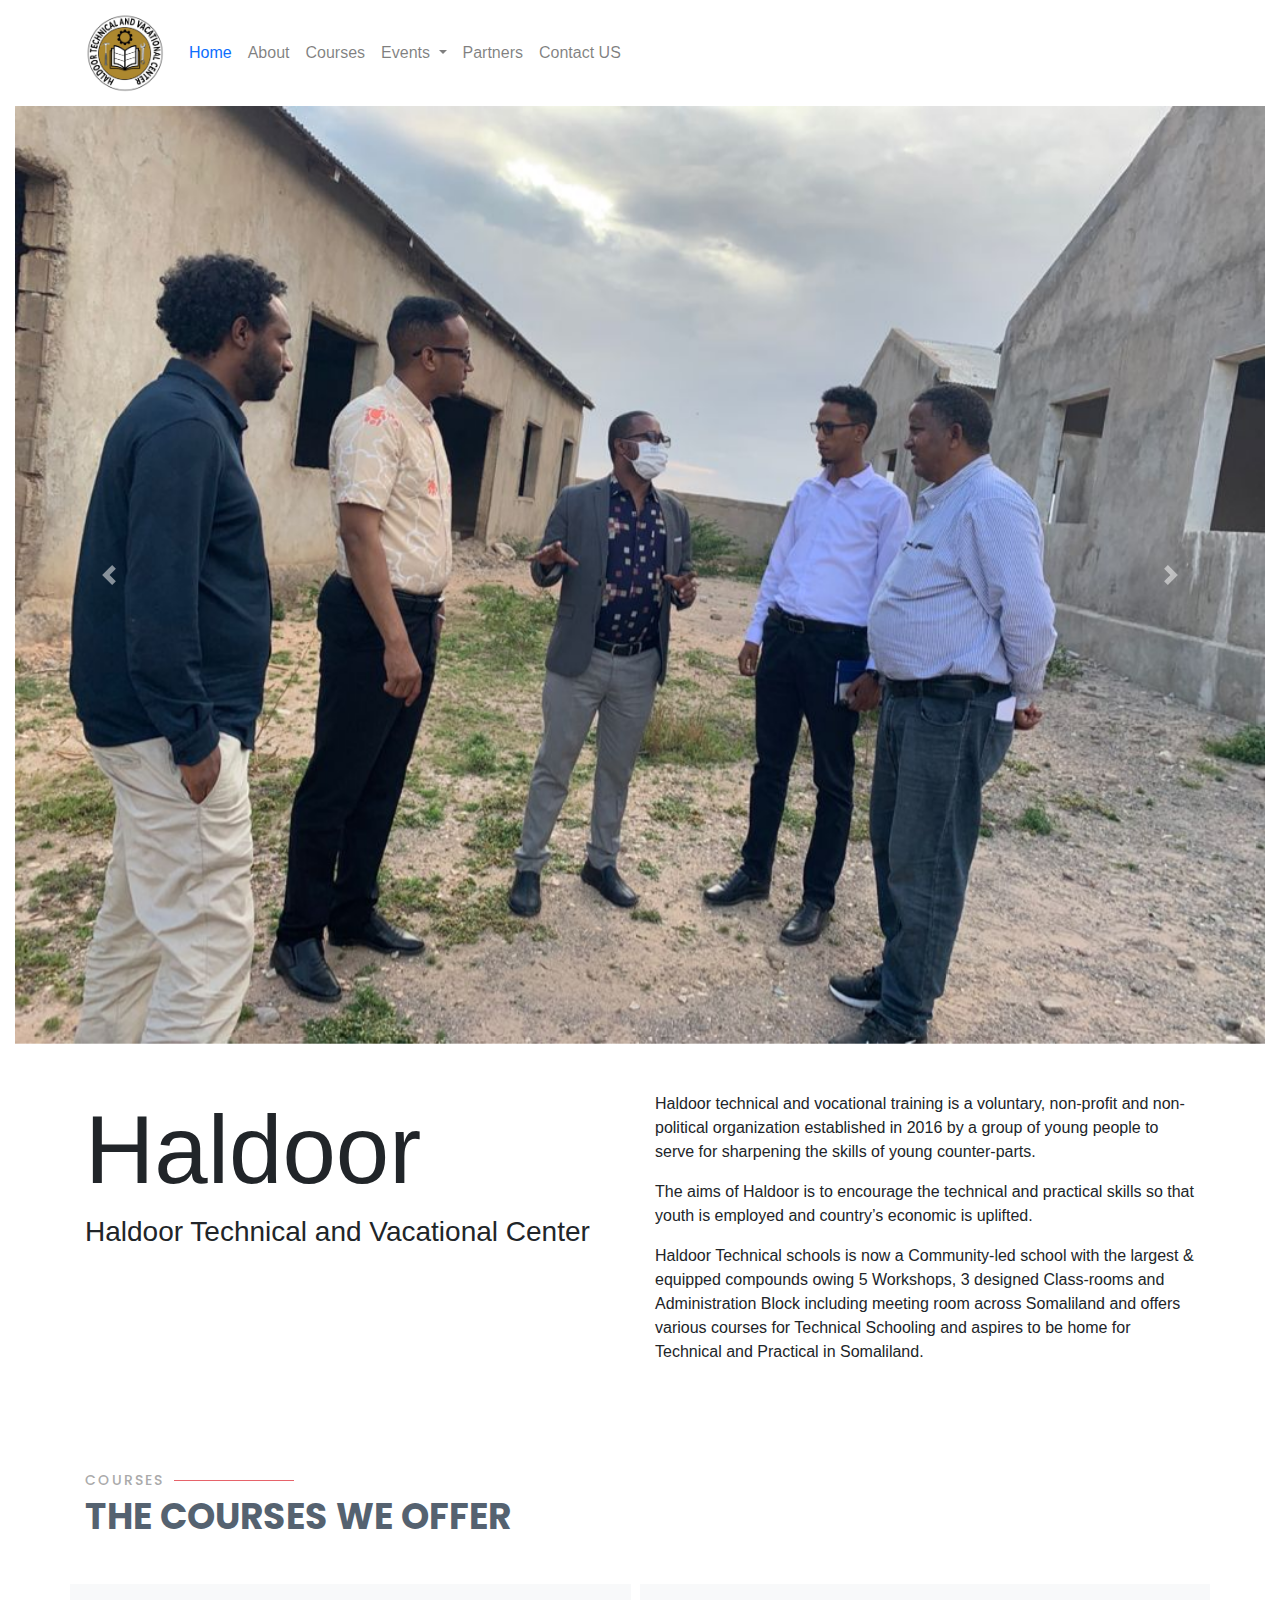
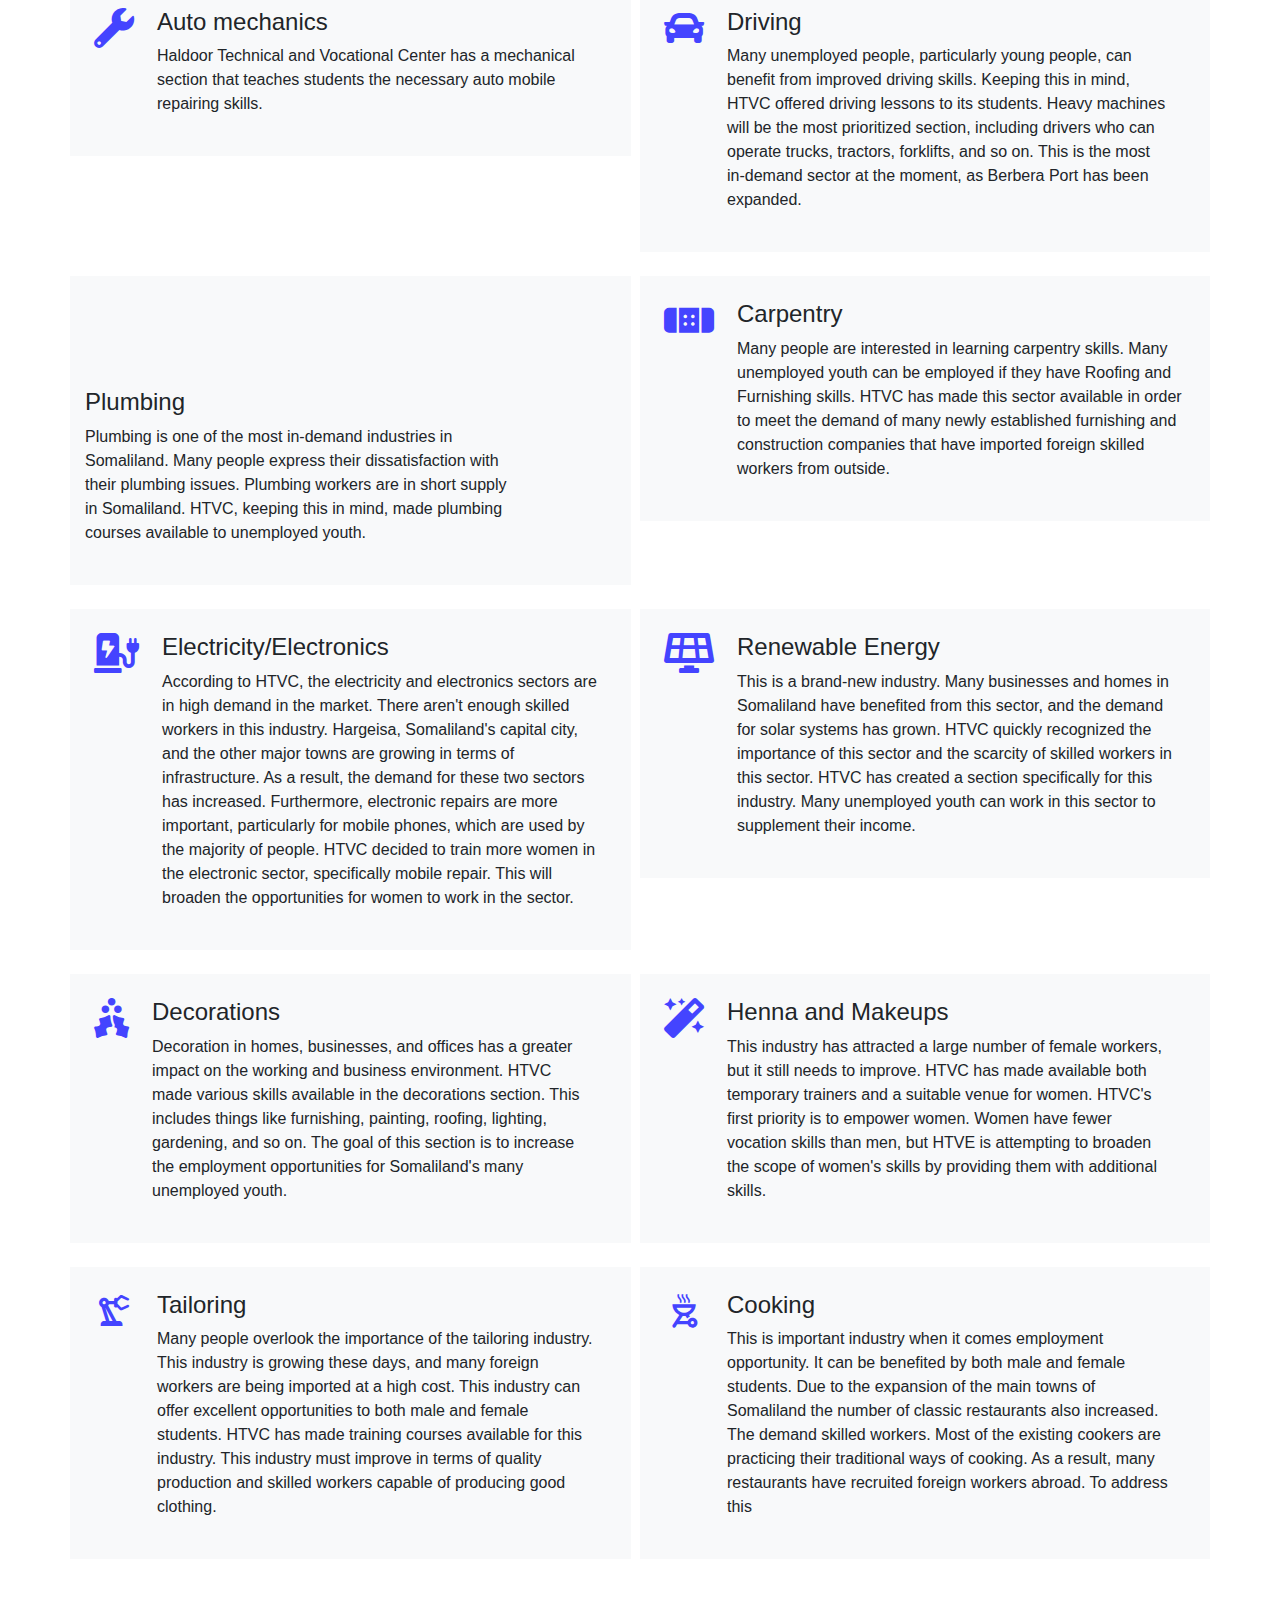
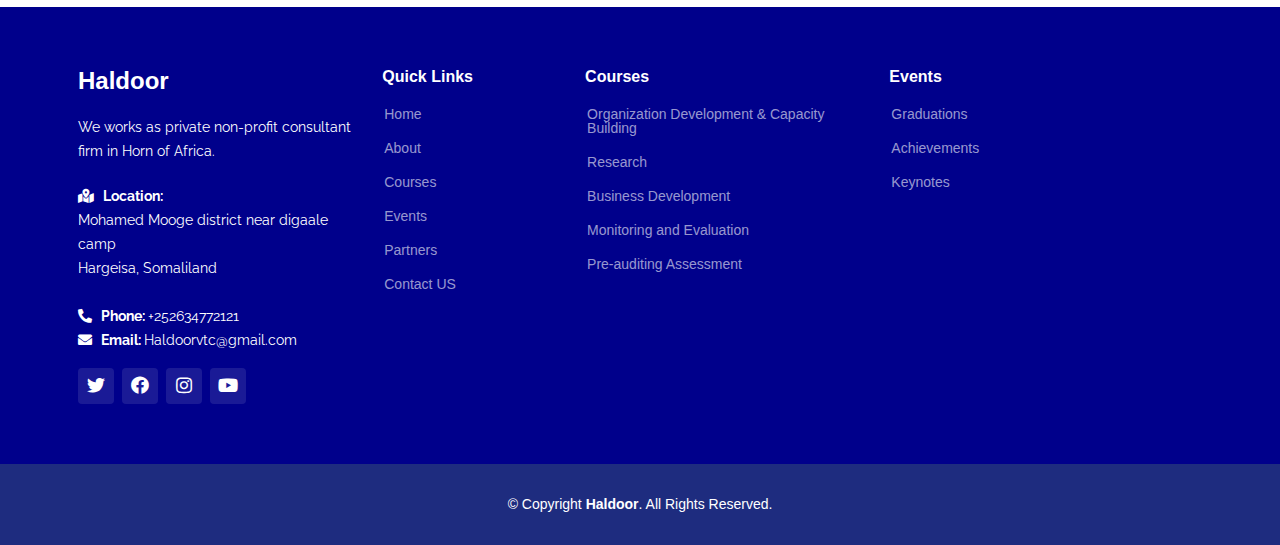
==== index.html @ 2fae1568 "Inital Comment" ====
<!doctype html>
<html lang="en">

<meta http-equiv="content-type" content="text/html;charset=UTF-8" />

<head>
    <meta charset="utf-8">
    <meta name="viewport" content="width=device-width, initial-scale=1">

    <title>Haldoor Technical and Vacational Center</title>
    <meta content="" name="Haldoor technical and vocational training is a voluntary, non-profit and non-political organization established in 2016 by a group of young people to serve for sharpening the skills of young counter-parts. ">
    <meta content="" name="Haldoor Technical and Vacational Center">

    <!-- Favicons -->
    <link href="img/logo.png" rel="icon">
    <link href="img/logo.png" rel="apple-touch-icon">

    <!-- Google Fonts -->
    <link href="https://fonts.googleapis.com/css?family=Open+Sans:300,300i,400,400i,600,600i,700,700i|Raleway:300,300i,400,400i,500,500i,600,600i,700,700i|Poppins:300,300i,400,400i,500,500i,600,600i,700,700i" rel="stylesheet">

    <!-- Styles -->
    <link href="bootstrap-4.5.3-dist/css/bootstrap.min.css" rel="stylesheet">
    <link href="css/custom.css" rel="stylesheet" >

    <!-- Icons -->
    <link href="https://fonts.googleapis.com/css?family=Material+Icons|Material+Icons+Outlined|Material+Icons+Two+Tone|Material+Icons+Round|Material+Icons+Sharp" rel="stylesheet">
    <link href="https://cdnjs.cloudflare.com/ajax/libs/font-awesome/5.13.0/css/all.min.css" rel="stylesheet">

</head>

<body>

    <div id="app">

        <!-- Header -->
        <header>
            <nav class="navbar navbar-expand-md navbar-light bg-white">
                <div class="container d-flex align-items-center">

                    <!-- Logo -->
                    <a href="index.html" class="navbar-brand">
                        <img style="width: 150px; height: 10%;" src="img/logo.png" alt="" class="img-fluid logo-image">
                    </a>

                    <!-- Mobile Menu -->
                    <button class="navbar-toggler" type="button" data-toggle="collapse" data-target="#navbarNavDropdown"
                        aria-controls="navbarNavDropdown" aria-expanded="false" aria-label="Toggle navigation">
                        <span class="navbar-toggler-icon"></span>
                    </button>

                    <!-- Menu -->
                    <div class="collapse navbar-collapse" id="navbarNavDropdown">
                        <ul class="navbar-nav mr-auto">

                            <!-- Home -->
                            <li class="nav-item active">
                                <a class="nav-link text-bold "
                                    href="index.html">Home</a>
                            </li>

                            <!-- About -->
                            <li class="nav-item ">
                                <a class="nav-link text-bold " href="about.html">About</a>
                            </li>

                            <!-- Courses -->
                            <li class="nav-item ">
                                <a class="nav-link text-bold "
                                    href="courses.html">Courses</a>
                            </li>

                            <!-- Events -->
                            <li
                                class="nav-item dropdown ">
                                <a class="nav-link dropdown-toggle "
                                    href="#" id="eventss" role="button" data-toggle="dropdown" aria-haspopup="true"
                                    aria-expanded="false">
                                    Events
                                </a>
                                <div class="dropdown-menu" aria-labelledby="eventss">

                                    <a class="dropdown-item bg-white "
                                        href="graduations.html">Graduations</a>

                                    <a class="dropdown-item bg-white "
                                        href="achievements.html">Achievements</a>

                                    <a class="dropdown-item bg-white "
                                        href="keynotes.html">Keynotes</a>


                                </div>
                            </li>

                            <!-- Partners -->
                            <li class="nav-item ">
                                <a class="nav-link text-bold "
                                    href="partners.html">Partners</a>
                            </li>

                            <!-- Contact Us -->
                            <li class="nav-item ">
                                <a class="nav-link text-bold "
                                    href="contact-us.html">Contact US</a>
                            </li>
                        </ul>
                    </div>

                </div>
            </nav>
        </header>
        
        <!-- Content -->
        <main id="main">

            <!-- Home Images -->
            <div class="container-fluid">
                <div id="myCarousel" class="carousel slide carousel-fade" data-ride="carousel">

                    <div class="carousel-inner">


                        <div class="carousel-item active">
                            <img class="img-fluid w-100" src="img/home/h1.jpeg" style="width: 100%;">

                        </div>


                        <div class="carousel-item">
                            <img src="img/home/h2.jpeg" style="width: 100%; height: 100%;">
                        </div>


                        <div class="carousel-item">
                            <img src="img/home/h3.jpeg" style="width: 100%; height: 100%;">
                        </div>

                        <div class="carousel-item">
                            <img src="img/home/h4.jpeg" style="width: 100%;">
                        </div>

                        

                        <div class="carousel-item">
                            <img src="img/home/h5.jpeg" style="width: 100%;">
                        </div>

                    </div>

                    <a class="carousel-control-prev" href="#myCarousel" role="button" data-slide="prev">
                        <span class="carousel-control-prev-icon icofont-simple-left" aria-hidden="true"></span>
                        <span class="sr-only">Previous</span>
                    </a>

                    <a class="carousel-control-next" href="#myCarousel" role="button" data-slide="next">
                        <span class="carousel-control-next-icon icofont-simple-right" aria-hidden="true"></span>
                        <span class="sr-only">Next</span>
                    </a>

                </div>
            </div>

            <!-- Intro -->
            <div class="py-5">
                <div class="container">

                    <div class="row content">
                        <div class="col-lg-6">
                            <h2 class="display-1">Haldoor</h2>
                            <h3>Haldoor Technical and Vacational Center</h3>
                        </div>
                        <div class="col-lg-6 pt-4 pt-lg-0">
                            <p>
                                Haldoor technical and vocational training is a voluntary, 
                                non-profit and non-political organization established in 2016 
                                by a group of young people to serve for sharpening the skills of young counter-parts. 
                            </p>

                            <p>
                                The aims of Haldoor is to encourage the technical and practical skills so that youth 
                                is employed and country’s economic is uplifted.
                            </p>
                            <p>
                                Haldoor Technical schools is now a Community-led school with the 
                                largest & equipped compounds owing 5 Workshops, 3 designed Class-rooms and 
                                Administration Block including meeting room across Somaliland and offers various 
                                courses for Technical Schooling and aspires to be home for 
                                Technical and Practical in Somaliland.
                            </p>
                        </div>
                    </div>

                </div>
            </div>

            <!-- Courses -->
            <div class="py-5">
                <div class="container">

                    <div class="section-title">
                        <h2>Courses</h2>
                        <p>The Courses We Offer</p>
                    </div>

                    <div class="row">

                        <!-- Auto mechanics -->
                        <div class="col-md-6 pr-4">
                            <div class="row bg-light">

                                <div class="col-md-0 mr-2 ml-4 mt-4 mb-4">
                                    <i class="fas fa-wrench courses-icon"></i>
                                </div>
                                <div class="col-md-10 mt-4 mb-4">
                                    <h4>Auto mechanics</h4>
                                    <p>
                                        Haldoor Technical and Vocational Center has a mechanical section that teaches students 
                                        the necessary auto mobile repairing skills.
                                    </p>
                                </div>

                            </div>
                        </div>

                        <!-- Driving -->
                        <div class="col-md-6 mt-4 mt-md-0">
                            <div class="row bg-light">
                                <div class="col-md-0 mr-2 ml-4 mt-4 mb-4">
                                    <i class="fas fa-car courses-icon"></i>
                                </div>
                                <div class="col-md-10 mt-4 mb-4">
                                    <h4>Driving</h4>
                                    <p>
                                        Many unemployed people, particularly young people, can benefit from improved driving skills. 
                                        Keeping this in mind, HTVC offered driving lessons to its students. Heavy machines will be the most prioritized section, 
                                        including drivers who can operate trucks, tractors, forklifts, and so on. 
                                        This is the most in-demand sector at the moment, as Berbera Port has been expanded.
                                    </p>
                                </div>
                            </div>

                        </div>
                    
                        <!-- Plumbing -->
                        <div class="col-md-6 pt-4 pr-4 mt-4 mt-md-0">
                            <div class="row bg-light">
                                <div class="col-md-0 mr-2 ml-4 mt-4 mb-4">
                                    <span class="material-icons courses-icon">plumbing</span>
                                </div>
                                <div class="col-md-10 mt-4 mb-4">
                                    <h4>Plumbing</h4>
                                    <p>
                                        Plumbing is one of the most in-demand industries in Somaliland. 
                                        Many people express their dissatisfaction with their plumbing issues. 
                                        Plumbing workers are in short supply in Somaliland. HTVC, 
                                        keeping this in mind, made plumbing courses available to unemployed youth.
                                    </p>
                                </div>


                            </div>
                        </div>

                        <!-- Carpentry -->
                        <div class="col-md-6 pt-4 mt-4 mt-md-0">
                            <div class="row bg-light">
                                <div class="col-md-0 mr-2 ml-4 mt-4 mb-4">
                                    <i class="fas fa-band-aid courses-icon"></i>
                                </div>
                                <div class="col-md-10 mt-4 mb-4">
                                    <h4>Carpentry</h4>
                                    <p>
                                        Many people are interested in learning carpentry skills. Many unemployed youth can be employed 
                                        if they have Roofing and Furnishing skills. HTVC has made this sector available in order to meet 
                                        the demand of many newly established furnishing and 
                                        construction companies that have imported foreign skilled workers from outside.
                                    </p>
                                </div>


                            </div>
                        </div>
                        
                        <!-- Electricity/Electronics  -->
                        <div class="col-md-6 pr-4 pt-4 mt-4 mt-md-0">
                            <div class="row bg-light">
                                <div class="col-md-0 mr-2 ml-4 mt-4 mb-4">
                                    <i class="fas fa-charging-station courses-icon"></i>
                                </div>
                                <div class="col-md-10 mt-4 mb-4">
                                    <h4>Electricity/Electronics </h4>
                                    <p>
                                        According to HTVC, the electricity and electronics sectors are in high demand 
                                        in the market. There aren't enough skilled workers in this industry. 
                                        Hargeisa, Somaliland's capital city, and the other major towns are growing 
                                        in terms of infrastructure. As a result, the demand for these two sectors has increased. 
                                        Furthermore, electronic repairs are more important, particularly for mobile phones, 
                                        which are used by the majority of people. HTVC decided to train more women in the 
                                        electronic sector, specifically mobile repair. 
                                        This will broaden the opportunities for women to work in the sector. 
                                    </p>
                                </div>


                            </div>
                        </div>

                        <!-- Renewable Energy  -->
                        <div class="col-md-6 pt-4 mt-4 mt-md-0">
                            <div class="row bg-light">
                                <div class="col-md-0 mr-2 ml-4 mt-4 mb-4">
                                    <i class="fas fa-solar-panel courses-icon"></i>
                                </div>
                                <div class="col-md-10 mt-4 mb-4">
                                    <h4>Renewable Energy </h4>
                                    <p>
                                        This is a brand-new industry. Many businesses and homes in Somaliland 
                                        have benefited from this sector, and the demand for solar systems has grown. 
                                        
                                        HTVC quickly recognized the importance of this sector and the scarcity of 
                                        skilled workers in this sector. 
                                        
                                        HTVC has created a section specifically for this industry. 
                                        Many unemployed youth can work in this sector to supplement their income.
                                    </p>
                                </div>
                            </div>

                        </div>
                        
                        <!-- Decorations -->
                        <div class="col-md-6 pt-4 pr-4 mt-4 mt-md-0">
                            <div class="row bg-light">
                                <div class="col-md-0 mr-2 ml-4 mt-4 mb-4">
                                    <i class="fas fa-holly-berry courses-icon"></i>
                                </div>
                                <div class="col-md-10 mt-4 mb-4">
                                    <h4>Decorations</h4>
                                    <p>
                                        Decoration in homes, businesses, and offices has a greater impact on the working and 
                                        business environment. HTVC made various skills available in the decorations section. 
                                        This includes things like furnishing, painting, roofing, lighting, gardening, and so on. 
                                        
                                        The goal of this section is to increase the employment opportunities 
                                        for Somaliland's many unemployed youth.
                                    </p>
                                </div>
                            </div>

                        </div>
                        
                        <!-- Henna and Makeups -->
                        <div class="col-md-6 pt-4 mt-4 mt-md-0">
                            <div class="row bg-light">
                                <div class="col-md-0 mr-2 ml-4 mt-4 mb-4">
                                    <i class="fas fa-magic courses-icon"></i>
                                </div>
                                <div class="col-md-10 mt-4 mb-4">
                                    <h4>Henna and Makeups</h4>
                                    <p>
                                        This industry has attracted a large number of female workers, 
                                        but it still needs to improve. HTVC has made available both temporary trainers and a 
                                        suitable venue for women. HTVC's first priority is to empower women. 
                                        Women have fewer vocation skills than men, but HTVE is attempting to 
                                        broaden the scope of women's skills by providing them with additional skills.
                                    </p>
                                </div>
                            </div>

                        </div>

                        <!-- Tailoring -->
                        <div class="col-md-6 pt-4 pr-4 mt-4 mt-md-0">
                            <div class="row bg-light">
                                <div class="col-md-0 mr-2 ml-4 mt-4 mb-4">
                                    <i class="material-icons-outlined courses-icon">precision_manufacturing</i>
                                </div>
                                <div class="col-md-10 mt-4 mb-4">
                                    <h4>Tailoring</h4>
                                    <p>
                                        Many people overlook the importance of the tailoring industry. 
                                        This industry is growing these days, and many foreign workers are being imported at a high cost. 
                                        This industry can offer excellent opportunities to both male and female students. 
                                        HTVC has made training courses available for this industry. This industry must improve in terms of quality 
                                        production and skilled workers capable of producing good clothing.
                                    </p>
                                </div>
                            </div>

                        </div>

                        <!-- Cooking -->
                        <div class="col-md-6 pt-4 mt-4 mt-md-0">
                            <div class="row bg-light">
                                <div class="col-md-0 mr-2 ml-4 mt-4 mb-4">
                                    <i class="material-icons-outlined courses-icon">outdoor_grill</i>
                                </div>
                                <div class="col-md-10 mt-4 mb-4">
                                    <h4>Cooking</h4>
                                    <p>
                                        This is important industry when it comes employment opportunity. 
                                        It can be benefited by both male and female students. Due to the expansion of the main towns of Somaliland 
                                        the number of classic restaurants also increased. The demand skilled workers. 
                                        Most of the existing cookers are practicing their traditional ways of cooking. 
                                        As a result, many restaurants have recruited foreign workers abroad. To address this   
                                    </p>
                                </div>
                            </div>

                        </div>                        

                    </div>

                </div>
            </div>

        </main>

        <!-- Footer -->
        <footer class="" id="footer">
            <div class="footer-top">
                <div class="container-fluid">
                    <div class="row ml-xl-5 ml-md-5">

                        <div class="col-lg-3 col-md-5">
                            <div class="footer-info">
                                <h3>Haldoor</h3>
                                <p>
                                    We works as private non-profit consultant firm in Horn of Africa.
                                </p><br>
                                <p>

                                    <!-- Location -->
                                    <strong>
                                        <i class="fas fa-map-marked-alt"></i> &nbsp;
                                        Location:
                                    </strong> <br>
                                    Mohamed Mooge district near digaale camp <br>
                                    Hargeisa, Somaliland<br><br>

                                    <!-- Phone -->
                                    <strong>
                                        <i class="fas fa-phone-alt"></i>  &nbsp;
                                        Phone:
                                    </strong> +252634772121<br>

                                    <strong>
                                        <i class="fas fa-envelope"></i> &nbsp;
                                        Email:
                                    </strong> Haldoorvtc@gmail.com<br>
                                </p>
                                <div class="social-links mt-3">
                                    <a href="https://twitter.com/OrgSoca" target="_blank">
                                        <i class="fab fa-twitter"></i>
                                    </a>

                                    <a href="#" class="facebook" target="_blank">
                                        <i class="fab fa-facebook"></i>
                                    </a>

                                    <a href="https://www.instagram.com/soca.org1/" target="_blank">
                                        <i class="fab fa-instagram"></i>
                                    </a>

                                    <a href="https://www.youtube.com/channel/UC7FPX3nZiGXKdAOe-K-t9QQ" target="_blank">
                                        <i class="fab fa-youtube"></i>
                                    </a>


                                </div>
                            </div>
                        </div>

                        <div class="col-lg-2 col-md-3 footer-links">
                            <h4>Quick Links</h4>
                            <ul>
                                <li><i class="bx bx-chevron-right"></i> <a href="index.html">Home</a></li>
                                <li><i class="bx bx-chevron-right"></i> <a href="about.html">About</a></li>
                                <li><i class="bx bx-chevron-right"></i> <a href="courses.html">Courses</a></li>
                                <li><i class="bx bx-chevron-right"></i> <a href="events.html">Events</a></li>
                                <li><i class="bx bx-chevron-right"></i> <a href="partners.html">Partners</a></li>
                                <li><i class="bx bx-chevron-right"></i> <a href="contactus.html">Contact US</a></li>
                            </ul>
                        </div>

                        <div class="col-lg-3 col-md-4 footer-links">
                            <h4>Courses</h4>
                            <ul>
                                <li><i class="bx bx-chevron-right"></i> <a href="courses.html">Organization Development & Capacity
                                        Building</a></li>
                                <li><i class="bx bx-chevron-right"></i> <a href="courses.html">Research</a></li>
                                <li><i class="bx bx-chevron-right"></i> <a href="courses.html">Business Development</a></li>
                                <li><i class="bx bx-chevron-right"></i> <a href="courses.html">Monitoring and Evaluation</a></li>
                                <li><i class="bx bx-chevron-right"></i> <a href="courses.html">Pre-auditing Assessment</a></li>
                            </ul>
                        </div>

                        <div class="col-lg-2 col-md-4 footer-links">
                            <h4>Events</h4>
                            <ul>
                                
                                <li><i class="bx bx-chevron-right"></i> <a href="graduations.html">Graduations</a></li>
                                <li><i class="bx bx-chevron-right"></i> <a href="achievements.html">Achievements</a></li>
                                <li><i class="bx bx-chevron-right"></i> <a href="keynotes.html">Keynotes</a></li>
                            </ul>
                        </div>


                    </div>
                </div>
            </div>

            <div class="container">
                <div class="copyright">
                    &copy; Copyright <strong><span>Haldoor</span></strong>. All Rights Reserved.
                </div>

            </div>
        </footer>   

    </div>

    <!-- Scripts -->
    <script src="vendor/jquery/jquery.min.js" defer></script>
    <script src="bootstrap-4.5.3-dist/js/bootstrap.min.js" defer></script>

</body>

</html>
---- css/custom.css ----
.bd-placeholder-img {
    font-size: 1.125rem;
    text-anchor: middle;
    -webkit-user-select: none;
    -moz-user-select: none;
    -ms-user-select: none;
    user-select: none;
}

@media (min-width: 768px) {
    .bd-placeholder-img-lg {
        font-size: 3.5rem;
    }
}

.section-title {
    padding-bottom: 40px;
}

.section-title h2 {
    font-size: 14px;
    font-weight: 500;
    padding: 0;
    line-height: 1px;
    margin: 0 0 5px 0;
    letter-spacing: 2px;
    text-transform: uppercase;
    color: #aaaaaa;
    font-family: "Poppins", sans-serif;
}

.section-title h2::after {
    content: "";
    width: 120px;
    height: 1px;
    display: inline-block;
    background: #e6636a;
    margin: 4px 10px;
}

.section-title p {
    margin: 0;
    margin: 0;
    font-size: 36px;
    font-weight: 700;
    text-transform: uppercase;
    font-family: "Poppins", sans-serif;
    color: #556270;
}

.courses-icon {
    float: left;
    color: #4444FF;
    font-size: 40px !important;
}

.courses-detail i {
    font-size: 20px; 
    float: left; 
    color: #4444FF;
    line-height: 0 !important; 
    padding: 13px 0 0 0; 
    margin: 0;
}

.courses-detail h4 {
    font-size: 16px; 
    line-height: 26px; 
    font-weight: 500; 
    margin: 0 0 10px 28px; 
    font-family: 'Poppins', sans-serif;
}

.courses-detail p {
    font-size: 15px;
}

.active > .nav-link , .dropdown-item.active {
    color: #0d6efd !important;
}

.partner-image {
    width: 160px; 
    height: 160px; 
    max-width: unset !important;
}

.keynote .member .pic {
    overflow: hidden;
    width: 140px;
    border-radius: 4px;
}

.keynote .member:hover img {
    transform: scale(1.1);
}

.keynote .member {
    position: relative;
    box-shadow: 0px 2px 15px rgba(85, 98, 112, 0.08);
    padding: 30px;
    border-radius: 4px;
    background: white;
}

.keynote .member .member-info {
    padding-left: 30px;
}

.blog {
    padding: 40px 0 40px 0;
}

.blog .entry-single {
    margin-bottom: 30px;
}

.blog .entry {
    padding: 20px;
    margin-bottom: 60px;
    overflow: hidden;
    box-shadow: 0 4px 16px rgba(0, 0, 0, 0.1);
}

.blog .entry .entry-img {
    max-height: 400px;
    margin: -20px -20px 20px -20px;
    overflow: hidden;
}

.blog .entry-single .entry-title {
    font-size: 32px;
    line-height: 38px;
}

.blog .entry .entry-title {
    font-size: 20px;
    line-height: 26px;
    font-weight: bold;
    padding: 0;
    margin: 0 0 20px 0;
}

.blog .entry .entry-meta {
    margin-bottom: 15px;
    color: #c1c8d0;
}

.blog .entry .entry-meta ul {
    display: flex;
    flex-wrap: wrap;
    list-style: none;
    padding: 0;
    margin: 0;
}

.blog .entry .entry-meta ul li + li {
    padding-left: 20px;
}

.blog .entry .entry-footer {
    padding-top: 10px;
    border-top: 1px solid #e6e6e6;
}

.blog .entry .entry-footer .cats {
    list-style: none;
    display: inline;
    padding: 0 20px 0 0;
    font-size: 14px;
}

.blog .entry .entry-footer .cats li {
    display: inline-block;
}

.blog .entry .entry-footer i {
    color: #a49087;
    display: inline;
}

.blog .entry .entry-footer a {
    color: #a4afba;
    transition: 0.3s;
}

.blog .entry .entry-meta i {
    font-size: 14px;
    padding-right: 4px;
}

.blog .entry .entry-footer .share {
    font-size: 16px;
}

.blog .entry .entry-footer a {
    color: #a4afba;
    transition: 0.3s;
}

.blog .entry .entry-footer .share i {
    padding-left: 5px;
}

/* --- Logo --- */

.logo-image {
    width: 80px !important;
}

/* ---- Footer ---- */
#footer {
    background: #1E2C7F;
    padding: 0 0 30px 0;
    color: #fff;
    font-size: 14px;
}

#footer .footer-top {
    background: #00008B;
    padding: 60px 0 30px 0;
}

#footer .footer-top .footer-info {
    margin-bottom: 30px;
}

#footer .footer-top .footer-info h3 {
    font-size: 24px;
    margin: 0 0 20px 0;
    padding: 2px 0 2px 0;
    line-height: 1;
    font-weight: 700;
}

#footer .footer-top .footer-info p {
    font-size: 14px;
    line-height: 24px;
    margin-bottom: 0;
    font-family: "Raleway", sans-serif;
    color: #fff;
}

#footer .footer-top .social-links a {
    font-size: 18px;
    display: inline-block;
    background: rgba(255, 255, 255, 0.1);
    color: #fff;
    line-height: 1;
    padding: 8px 0;
    margin-right: 4px;
    border-radius: 4px;
    text-align: center;
    width: 36px;
    height: 36px;
    transition: 0.3s;
}

#footer .footer-top .social-links a:hover {
    background: #c21c24;
    color: #fff;
    text-decoration: none;
}

#footer .footer-top h4 {
    font-size: 16px;
    font-weight: 600;
    color: #fff;
    position: relative;
    padding-bottom: 12px;
}

#footer .footer-top .footer-links {
    margin-bottom: 30px;
}

#footer .footer-top .footer-links ul {
    list-style: none;
    padding: 0;
    margin: 0;
}

#footer .footer-top .footer-links ul i {
    padding-right: 2px;
    color: rgba(255, 255, 255, 0.6);
    font-size: 18px;
    line-height: 1;
}

#footer .footer-top .footer-links ul li {
    padding: 10px 0;
    display: flex;
    align-items: center;
}

#footer .footer-top .footer-links ul li:first-child {
    padding-top: 0;
}

#footer .footer-top .footer-links ul a {
    color: rgba(255, 255, 255, 0.6);
    transition: 0.3s;
    display: inline-block;
    line-height: 1;
}

#footer .footer-top .footer-links ul a:hover {
    color: white;
}

#footer .footer-top .footer-newsletter form {
    margin-top: 30px;
    background: #fff;
    padding: 6px 10px;
    position: relative;
    border-radius: 4px;
}

#footer .footer-top .footer-newsletter form input[type="email"] {
    border: 0;
    padding: 4px;
    width: calc(100% - 110px);
}

#footer .footer-top .footer-newsletter form input[type="submit"] {
    position: absolute;
    top: 0;
    right: -2px;
    bottom: 0;
    border: 0;
    background: none;
    font-size: 16px;
    padding: 0 20px 2px 20px;
    background: #d9232d;
    color: #fff;
    transition: 0.3s;
    border-radius: 0 4px 4px 0;
}

#footer .footer-top .footer-newsletter form input[type="submit"]:hover {
    background: #df3740;
}

#footer .copyright {
    text-align: center;
    padding-top: 30px;
}

#footer .credits {
    padding-top: 10px;
    text-align: center;
    font-size: 13px;
    color: rgba(255, 255, 255, 0.6);
}

#footer .credits a {
    color: rgba(255, 255, 255, 0.6);
    transition: 0.3s;
    font-weight: 600;
}

#footer .credits a:hover {
    color: white;
}
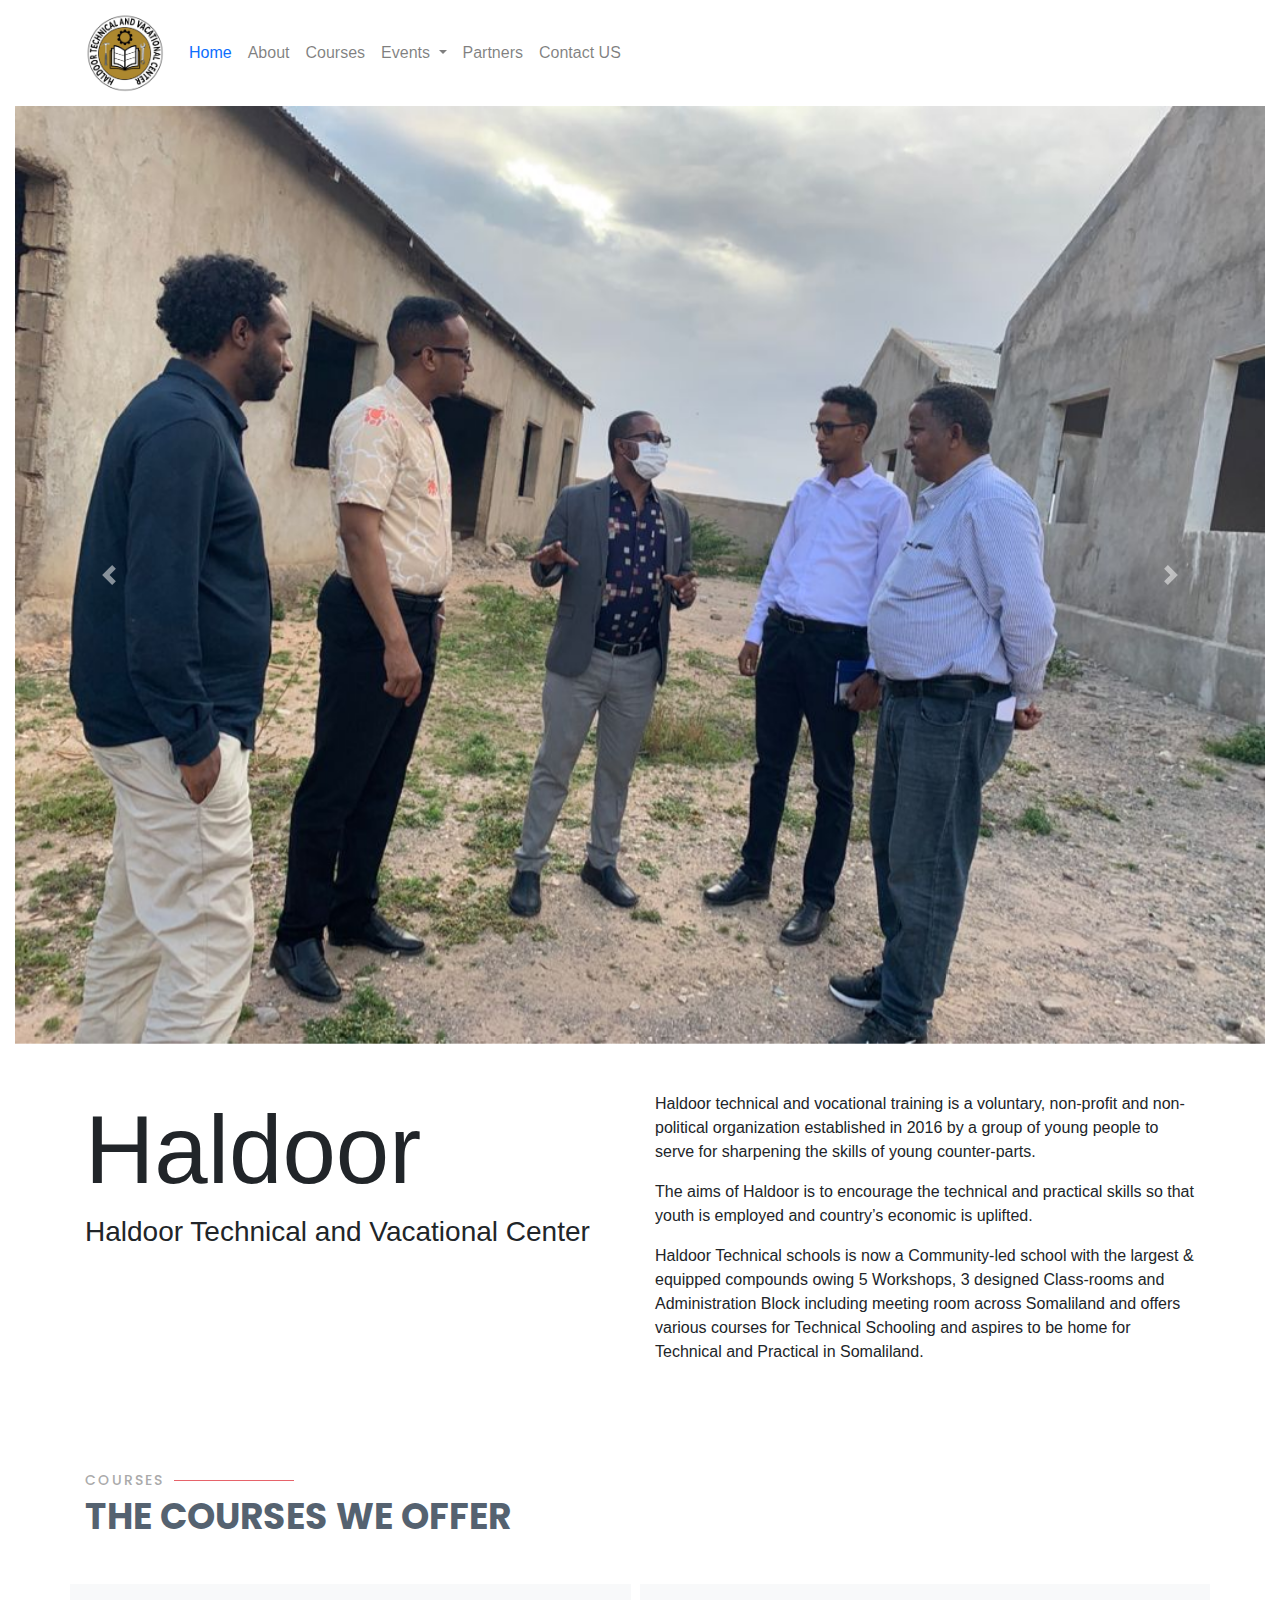
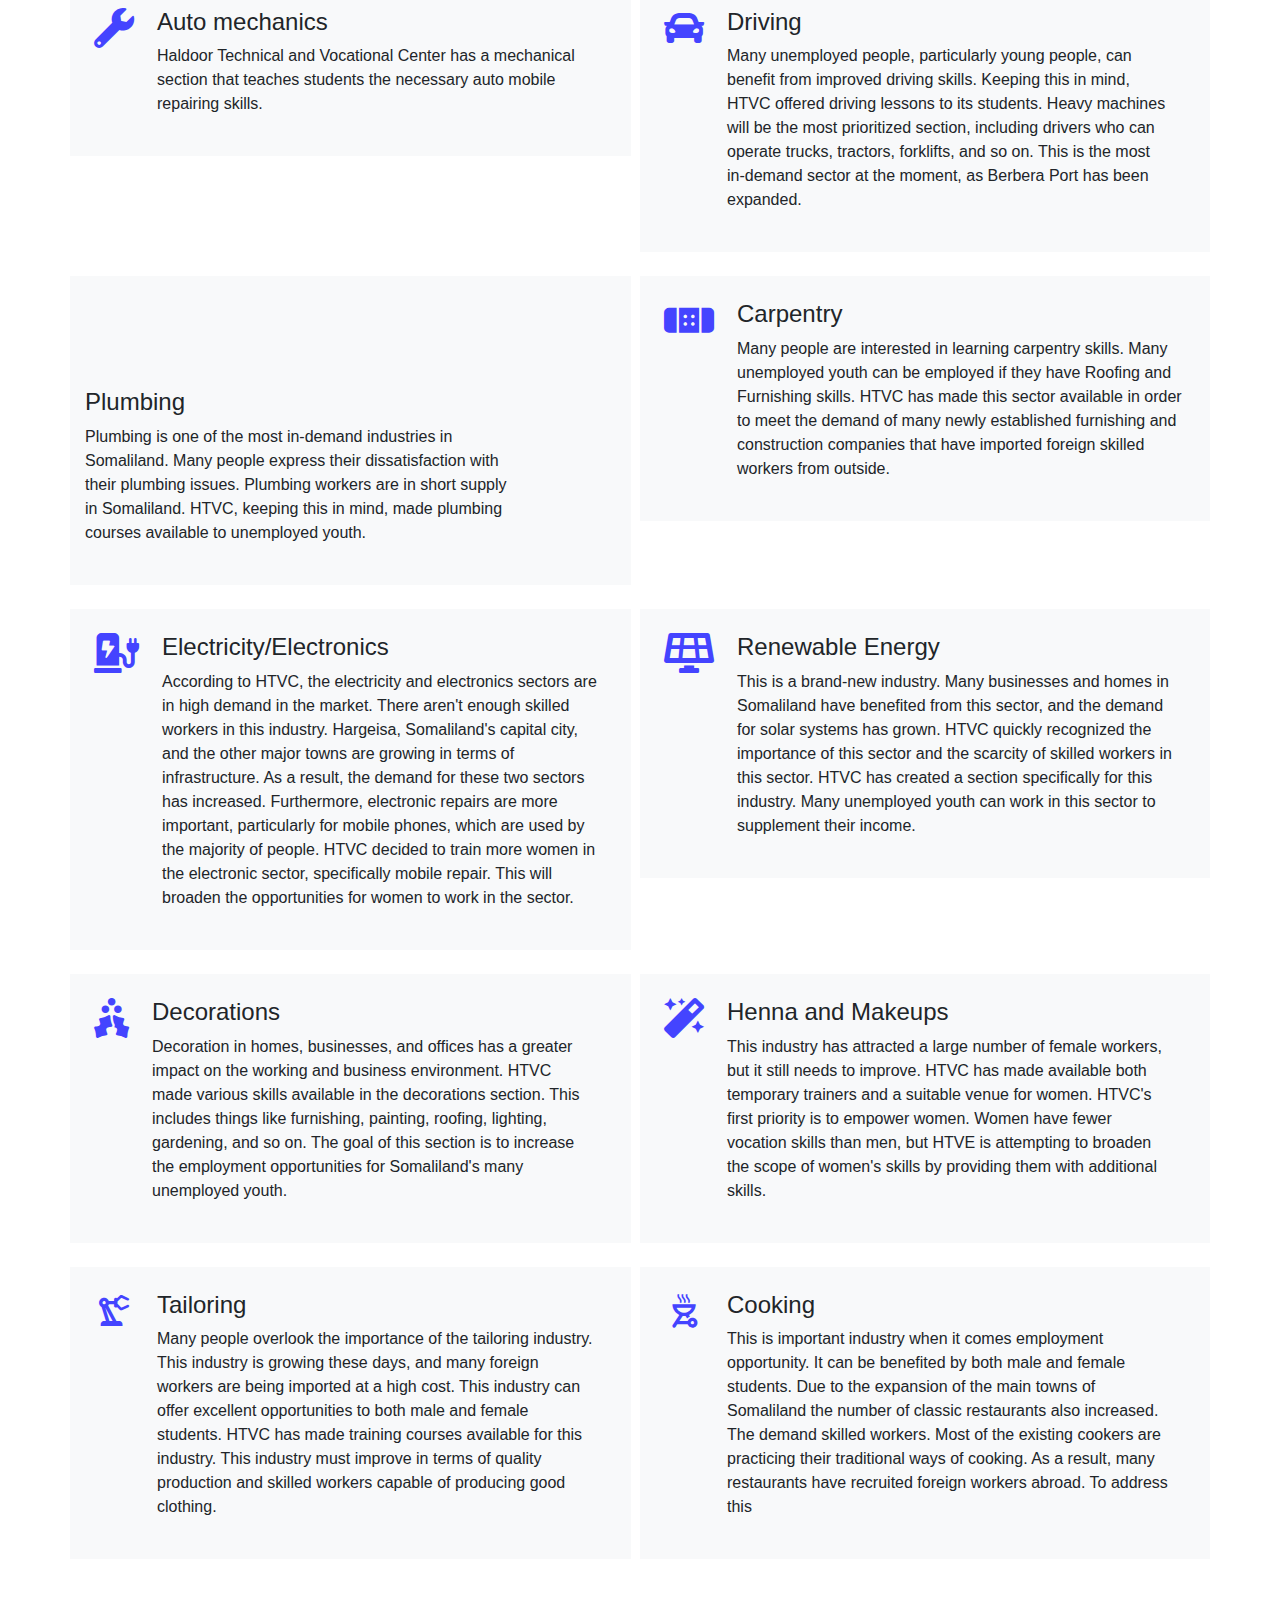
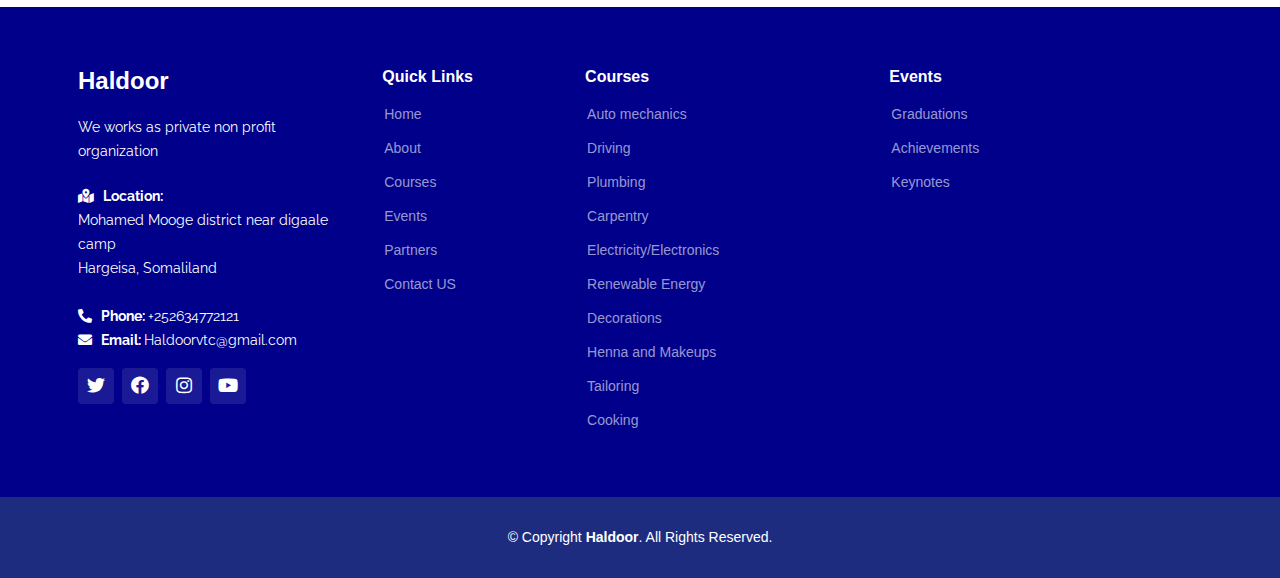
==== commit fc36e8fd: "some improvements" ====
--- a/index.html
+++ b/index.html
@@ -38,7 +38,7 @@
                 <div class="container d-flex align-items-center">
 
                     <!-- Logo -->
-                    <a href="index.html" class="navbar-brand">
+                    <a href="index" class="navbar-brand">
                         <img style="width: 150px; height: 10%;" src="img/logo.png" alt="" class="img-fluid logo-image">
                     </a>
 
@@ -55,18 +55,18 @@
                             <!-- Home -->
                             <li class="nav-item active">
                                 <a class="nav-link text-bold "
-                                    href="index.html">Home</a>
+                                    href="index">Home</a>
                             </li>
 
                             <!-- About -->
                             <li class="nav-item ">
-                                <a class="nav-link text-bold " href="about.html">About</a>
+                                <a class="nav-link text-bold " href="about">About</a>
                             </li>
 
                             <!-- Courses -->
                             <li class="nav-item ">
                                 <a class="nav-link text-bold "
-                                    href="courses.html">Courses</a>
+                                    href="courses">Courses</a>
                             </li>
 
                             <!-- Events -->
@@ -80,13 +80,13 @@
                                 <div class="dropdown-menu" aria-labelledby="eventss">
 
                                     <a class="dropdown-item bg-white "
-                                        href="graduations.html">Graduations</a>
+                                        href="graduations">Graduations</a>
 
                                     <a class="dropdown-item bg-white "
-                                        href="achievements.html">Achievements</a>
+                                        href="achievements">Achievements</a>
 
                                     <a class="dropdown-item bg-white "
-                                        href="keynotes.html">Keynotes</a>
+                                        href="keynotes">Keynotes</a>
 
 
                                 </div>
@@ -95,13 +95,13 @@
                             <!-- Partners -->
                             <li class="nav-item ">
                                 <a class="nav-link text-bold "
-                                    href="partners.html">Partners</a>
+                                    href="partners">Partners</a>
                             </li>
 
                             <!-- Contact Us -->
                             <li class="nav-item ">
                                 <a class="nav-link text-bold "
-                                    href="contact-us.html">Contact US</a>
+                                    href="contact-us">Contact US</a>
                             </li>
                         </ul>
                     </div>
@@ -426,7 +426,7 @@
                             <div class="footer-info">
                                 <h3>Haldoor</h3>
                                 <p>
-                                    We works as private non-profit consultant firm in Horn of Africa.
+                                    We works as private non profit organization
                                 </p><br>
                                 <p>
 
@@ -474,24 +474,30 @@
                         <div class="col-lg-2 col-md-3 footer-links">
                             <h4>Quick Links</h4>
                             <ul>
-                                <li><i class="bx bx-chevron-right"></i> <a href="index.html">Home</a></li>
-                                <li><i class="bx bx-chevron-right"></i> <a href="about.html">About</a></li>
-                                <li><i class="bx bx-chevron-right"></i> <a href="courses.html">Courses</a></li>
-                                <li><i class="bx bx-chevron-right"></i> <a href="events.html">Events</a></li>
-                                <li><i class="bx bx-chevron-right"></i> <a href="partners.html">Partners</a></li>
-                                <li><i class="bx bx-chevron-right"></i> <a href="contactus.html">Contact US</a></li>
+                                <li><i class="bx bx-chevron-right"></i> <a href="index">Home</a></li>
+                                <li><i class="bx bx-chevron-right"></i> <a href="about">About</a></li>
+                                <li><i class="bx bx-chevron-right"></i> <a href="courses">Courses</a></li>
+                                <li><i class="bx bx-chevron-right"></i> <a href="events">Events</a></li>
+                                <li><i class="bx bx-chevron-right"></i> <a href="partners">Partners</a></li>
+                                <li><i class="bx bx-chevron-right"></i> <a href="contactus">Contact US</a></li>
                             </ul>
                         </div>
 
                         <div class="col-lg-3 col-md-4 footer-links">
                             <h4>Courses</h4>
                             <ul>
-                                <li><i class="bx bx-chevron-right"></i> <a href="courses.html">Organization Development & Capacity
-                                        Building</a></li>
-                                <li><i class="bx bx-chevron-right"></i> <a href="courses.html">Research</a></li>
-                                <li><i class="bx bx-chevron-right"></i> <a href="courses.html">Business Development</a></li>
-                                <li><i class="bx bx-chevron-right"></i> <a href="courses.html">Monitoring and Evaluation</a></li>
-                                <li><i class="bx bx-chevron-right"></i> <a href="courses.html">Pre-auditing Assessment</a></li>
+                                <li><i class="bx bx-chevron-right"></i> 
+                                    <a href="courses">Auto mechanics</a></li>
+                                <li><i class="bx bx-chevron-right"></i> <a href="courses">Driving</a></li>
+                                <li><i class="bx bx-chevron-right"></i> <a href="courses">Plumbing</a></li>
+                                <li><i class="bx bx-chevron-right"></i> <a href="courses">Carpentry</a></li>
+                                <li><i class="bx bx-chevron-right"></i> <a href="courses">Electricity/Electronics</a></li>
+                                <li><i class="bx bx-chevron-right"></i> <a href="courses">Renewable Energy</a></li>
+                                <li><i class="bx bx-chevron-right"></i> <a href="courses">Decorations</a></li>
+                                <li><i class="bx bx-chevron-right"></i> <a href="courses">Henna and Makeups</a></li>
+                                <li><i class="bx bx-chevron-right"></i> <a href="courses">Tailoring</a></li>
+                                <li><i class="bx bx-chevron-right"></i> <a href="courses">Cooking</a></li>
+
                             </ul>
                         </div>
 
@@ -499,9 +505,9 @@
                             <h4>Events</h4>
                             <ul>
                                 
-                                <li><i class="bx bx-chevron-right"></i> <a href="graduations.html">Graduations</a></li>
-                                <li><i class="bx bx-chevron-right"></i> <a href="achievements.html">Achievements</a></li>
-                                <li><i class="bx bx-chevron-right"></i> <a href="keynotes.html">Keynotes</a></li>
+                                <li><i class="bx bx-chevron-right"></i> <a href="graduations">Graduations</a></li>
+                                <li><i class="bx bx-chevron-right"></i> <a href="achievements">Achievements</a></li>
+                                <li><i class="bx bx-chevron-right"></i> <a href="keynotes">Keynotes</a></li>
                             </ul>
                         </div>
 
--- a/css/custom.css
+++ b/css/custom.css
@@ -202,6 +202,39 @@
     padding-left: 5px;
 }
 
+.contact .info i {
+    font-size: 20px;
+    color: #556270;
+    float: left;
+    width: 44px;
+    height: 44px;
+    background: #edeff1;
+    display: flex;
+    justify-content: center;
+    align-items: center;
+    border-radius: 50px;
+    transition: all 0.3s ease-in-out;
+}
+
+.contact .info h4 {
+    padding: 0 0 0 60px;
+    font-size: 22px;
+    font-weight: 600;
+    margin-bottom: 5px;
+    color: #556270;
+}
+
+.contact .info p {
+    padding: 0 0 0 60px;
+    margin-bottom: 0;
+    font-size: 14px;
+    color: #8795a4;
+}
+
+.contact .info .email, .contact .info .phone {
+    margin-top: 40px;
+}
+
 /* --- Logo --- */
 
 .logo-image {
@@ -257,7 +290,7 @@
 }
 
 #footer .footer-top .social-links a:hover {
-    background: #c21c24;
+    background: #0d6efd;
     color: #fff;
     text-decoration: none;
 }
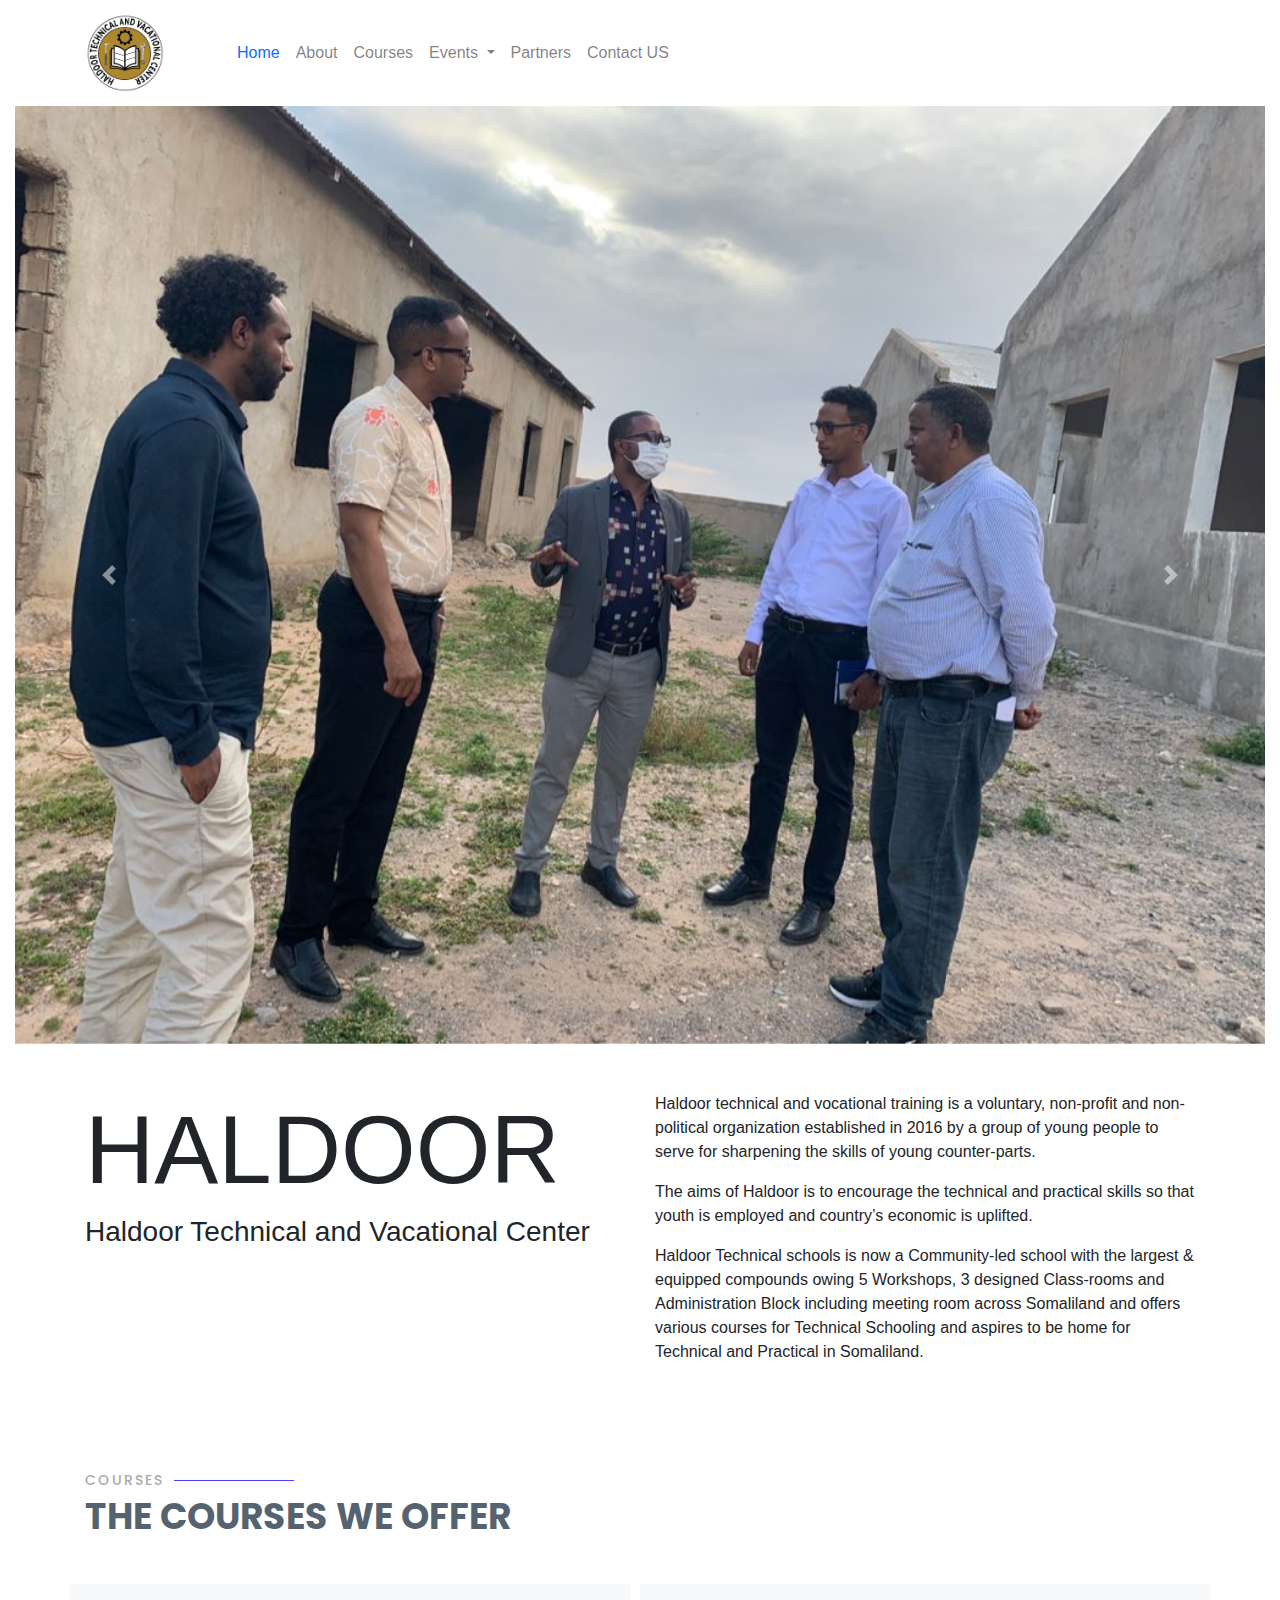
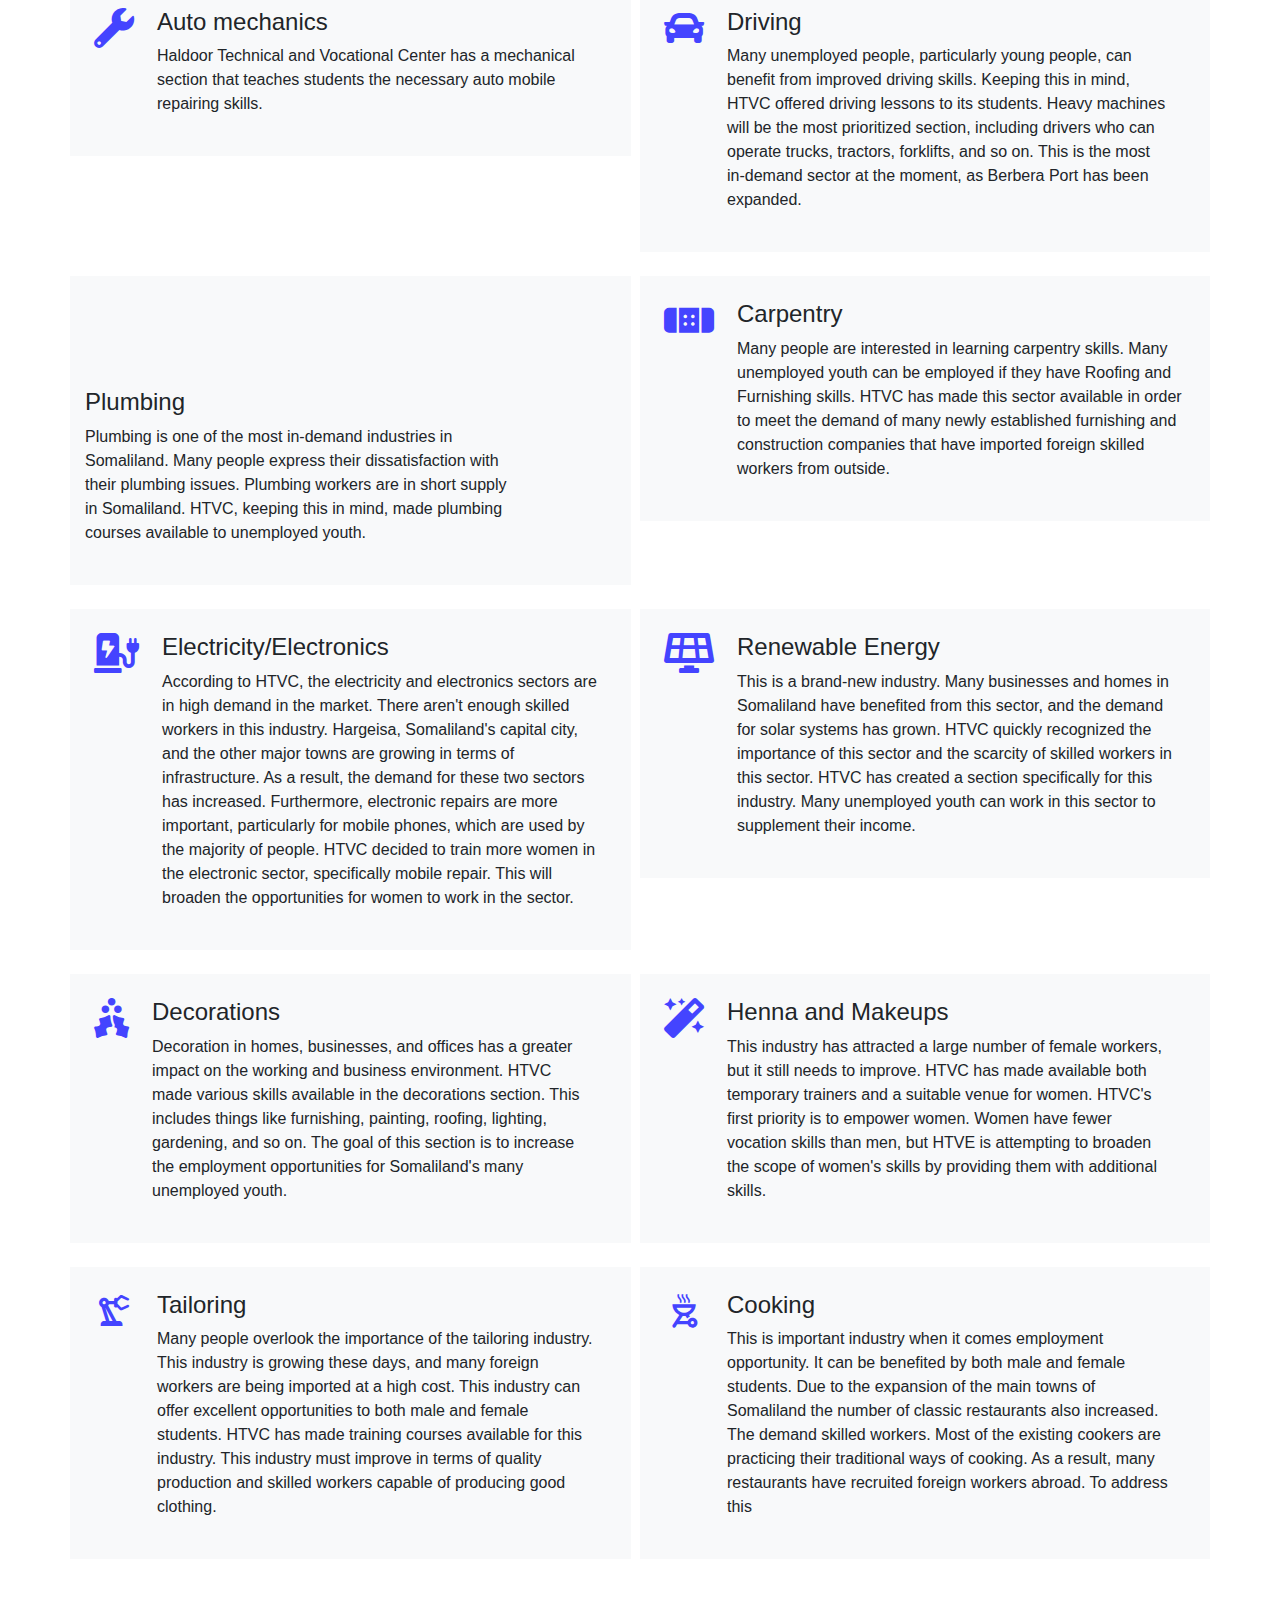
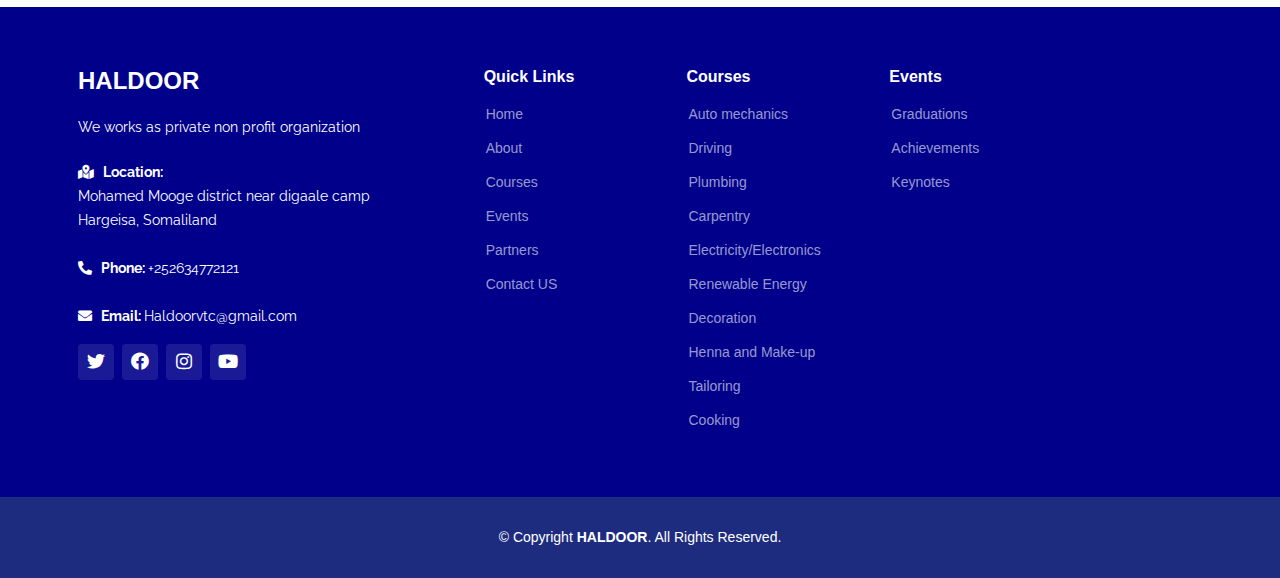
==== commit 7de98f1d: "Some improvements" ====
--- a/index.html
+++ b/index.html
@@ -166,7 +166,7 @@
 
                     <div class="row content">
                         <div class="col-lg-6">
-                            <h2 class="display-1">Haldoor</h2>
+                            <h2 class="display-1">HALDOOR</h2>
                             <h3>Haldoor Technical and Vacational Center</h3>
                         </div>
                         <div class="col-lg-6 pt-4 pt-lg-0">
@@ -422,9 +422,9 @@
                 <div class="container-fluid">
                     <div class="row ml-xl-5 ml-md-5">
 
-                        <div class="col-lg-3 col-md-5">
+                        <div class="col-lg-4 col-md-5">
                             <div class="footer-info">
-                                <h3>Haldoor</h3>
+                                <h3>HALDOOR</h3>
                                 <p>
                                     We works as private non profit organization
                                 </p><br>
@@ -442,7 +442,7 @@
                                     <strong>
                                         <i class="fas fa-phone-alt"></i>  &nbsp;
                                         Phone:
-                                    </strong> +252634772121<br>
+                                    </strong> +252634772121<br><br>
 
                                     <strong>
                                         <i class="fas fa-envelope"></i> &nbsp;
@@ -450,7 +450,7 @@
                                     </strong> Haldoorvtc@gmail.com<br>
                                 </p>
                                 <div class="social-links mt-3">
-                                    <a href="https://twitter.com/OrgSoca" target="_blank">
+                                    <a href="#" target="_blank">
                                         <i class="fab fa-twitter"></i>
                                     </a>
 
@@ -458,11 +458,11 @@
                                         <i class="fab fa-facebook"></i>
                                     </a>
 
-                                    <a href="https://www.instagram.com/soca.org1/" target="_blank">
+                                    <a href="#" target="_blank">
                                         <i class="fab fa-instagram"></i>
                                     </a>
 
-                                    <a href="https://www.youtube.com/channel/UC7FPX3nZiGXKdAOe-K-t9QQ" target="_blank">
+                                    <a href="#" target="_blank">
                                         <i class="fab fa-youtube"></i>
                                     </a>
 
@@ -479,11 +479,11 @@
                                 <li><i class="bx bx-chevron-right"></i> <a href="courses">Courses</a></li>
                                 <li><i class="bx bx-chevron-right"></i> <a href="events">Events</a></li>
                                 <li><i class="bx bx-chevron-right"></i> <a href="partners">Partners</a></li>
-                                <li><i class="bx bx-chevron-right"></i> <a href="contactus">Contact US</a></li>
+                                <li><i class="bx bx-chevron-right"></i> <a href="contact-us">Contact US</a></li>
                             </ul>
                         </div>
 
-                        <div class="col-lg-3 col-md-4 footer-links">
+                        <div class="col-lg-2 col-md-3 footer-links">
                             <h4>Courses</h4>
                             <ul>
                                 <li><i class="bx bx-chevron-right"></i> 
@@ -493,15 +493,15 @@
                                 <li><i class="bx bx-chevron-right"></i> <a href="courses">Carpentry</a></li>
                                 <li><i class="bx bx-chevron-right"></i> <a href="courses">Electricity/Electronics</a></li>
                                 <li><i class="bx bx-chevron-right"></i> <a href="courses">Renewable Energy</a></li>
-                                <li><i class="bx bx-chevron-right"></i> <a href="courses">Decorations</a></li>
-                                <li><i class="bx bx-chevron-right"></i> <a href="courses">Henna and Makeups</a></li>
+                                <li><i class="bx bx-chevron-right"></i> <a href="courses">Decoration</a></li>
+                                <li><i class="bx bx-chevron-right"></i> <a href="courses">Henna and Make-up</a></li>
                                 <li><i class="bx bx-chevron-right"></i> <a href="courses">Tailoring</a></li>
                                 <li><i class="bx bx-chevron-right"></i> <a href="courses">Cooking</a></li>
 
                             </ul>
                         </div>
 
-                        <div class="col-lg-2 col-md-4 footer-links">
+                        <div class="col-lg-2 col-md-3 footer-links">
                             <h4>Events</h4>
                             <ul>
                                 
@@ -518,7 +518,7 @@
 
             <div class="container">
                 <div class="copyright">
-                    &copy; Copyright <strong><span>Haldoor</span></strong>. All Rights Reserved.
+                    &copy; Copyright <strong><span>HALDOOR</span></strong>. All Rights Reserved.
                 </div>
 
             </div>
--- a/css/custom.css
+++ b/css/custom.css
@@ -34,7 +34,7 @@
     width: 120px;
     height: 1px;
     display: inline-block;
-    background: #e6636a;
+    background: #4444FF;
     margin: 4px 10px;
 }
 
@@ -235,10 +235,14 @@
     margin-top: 40px;
 }
 
-/* --- Logo --- */
+/* --- Nav --- */
 
 .logo-image {
     width: 80px !important;
+}
+
+.navbar-nav {
+    margin-left: 3rem;
 }
 
 /* ---- Footer ---- */
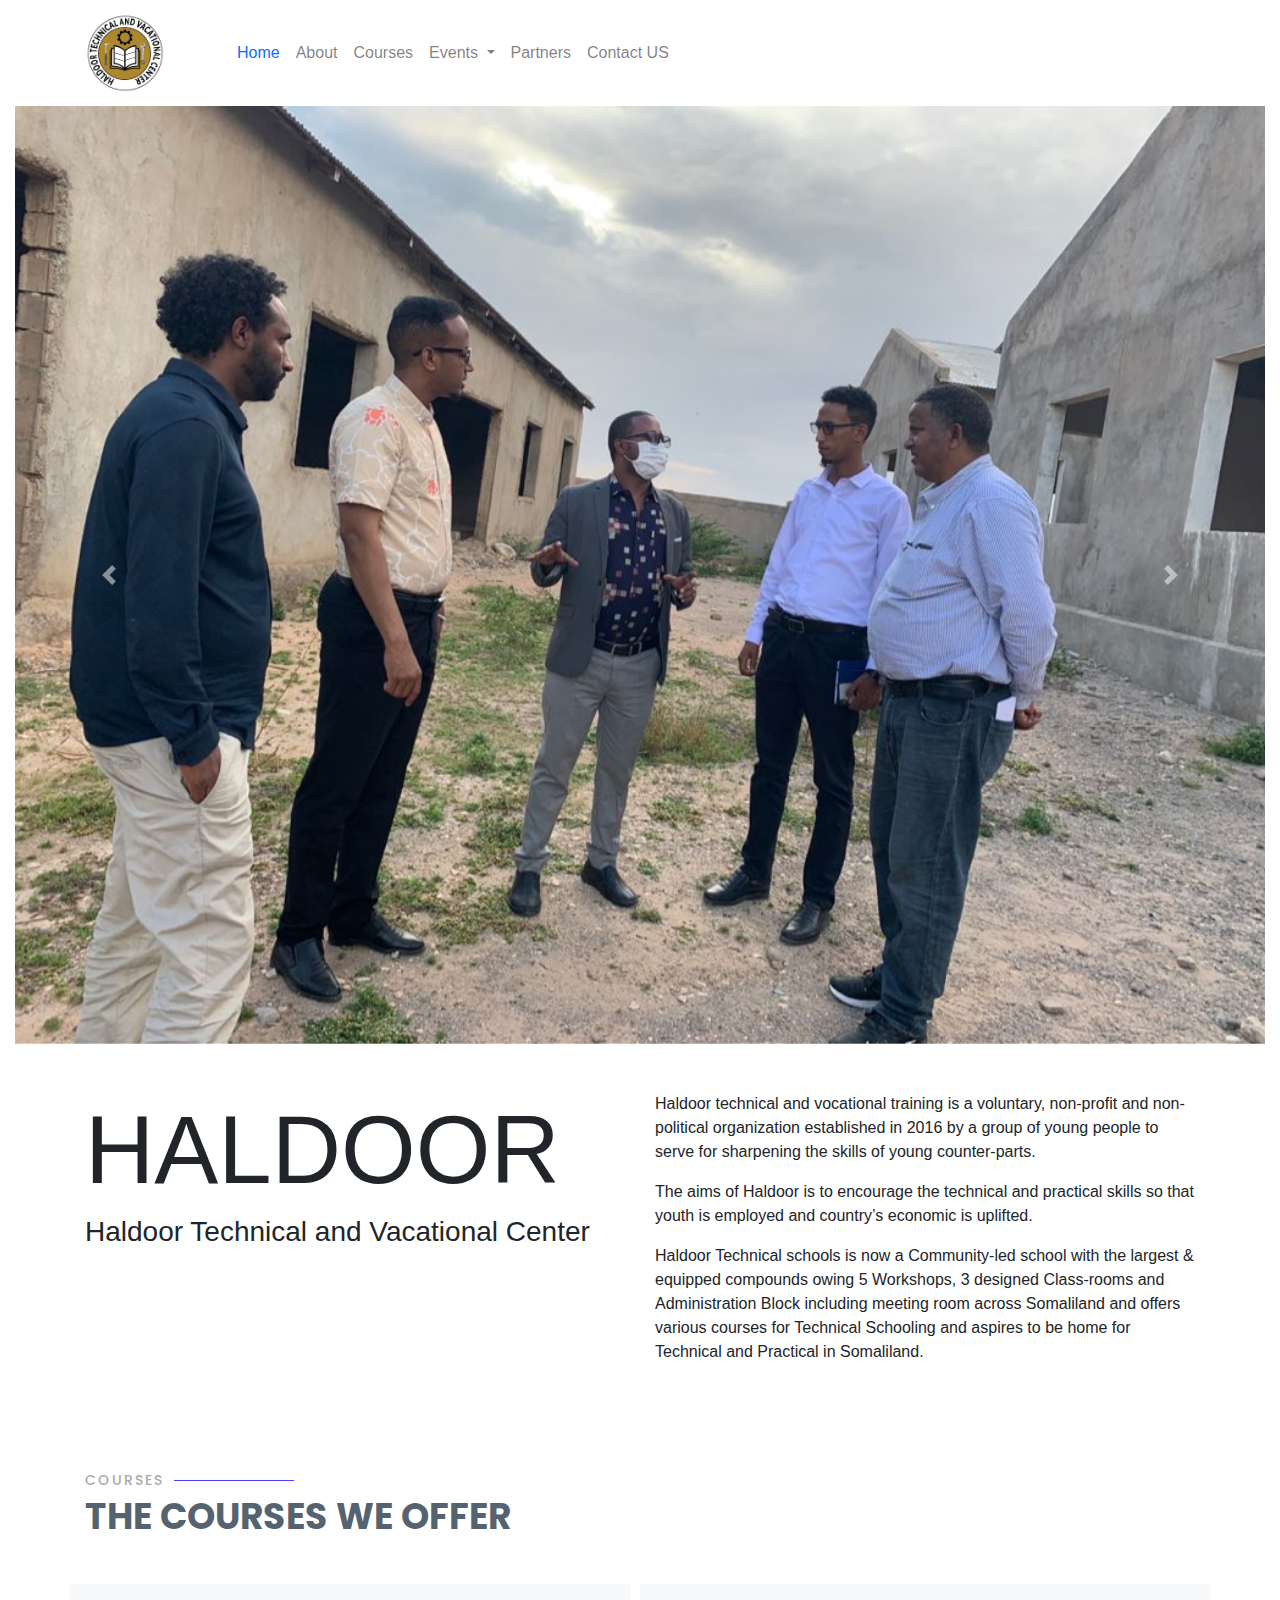
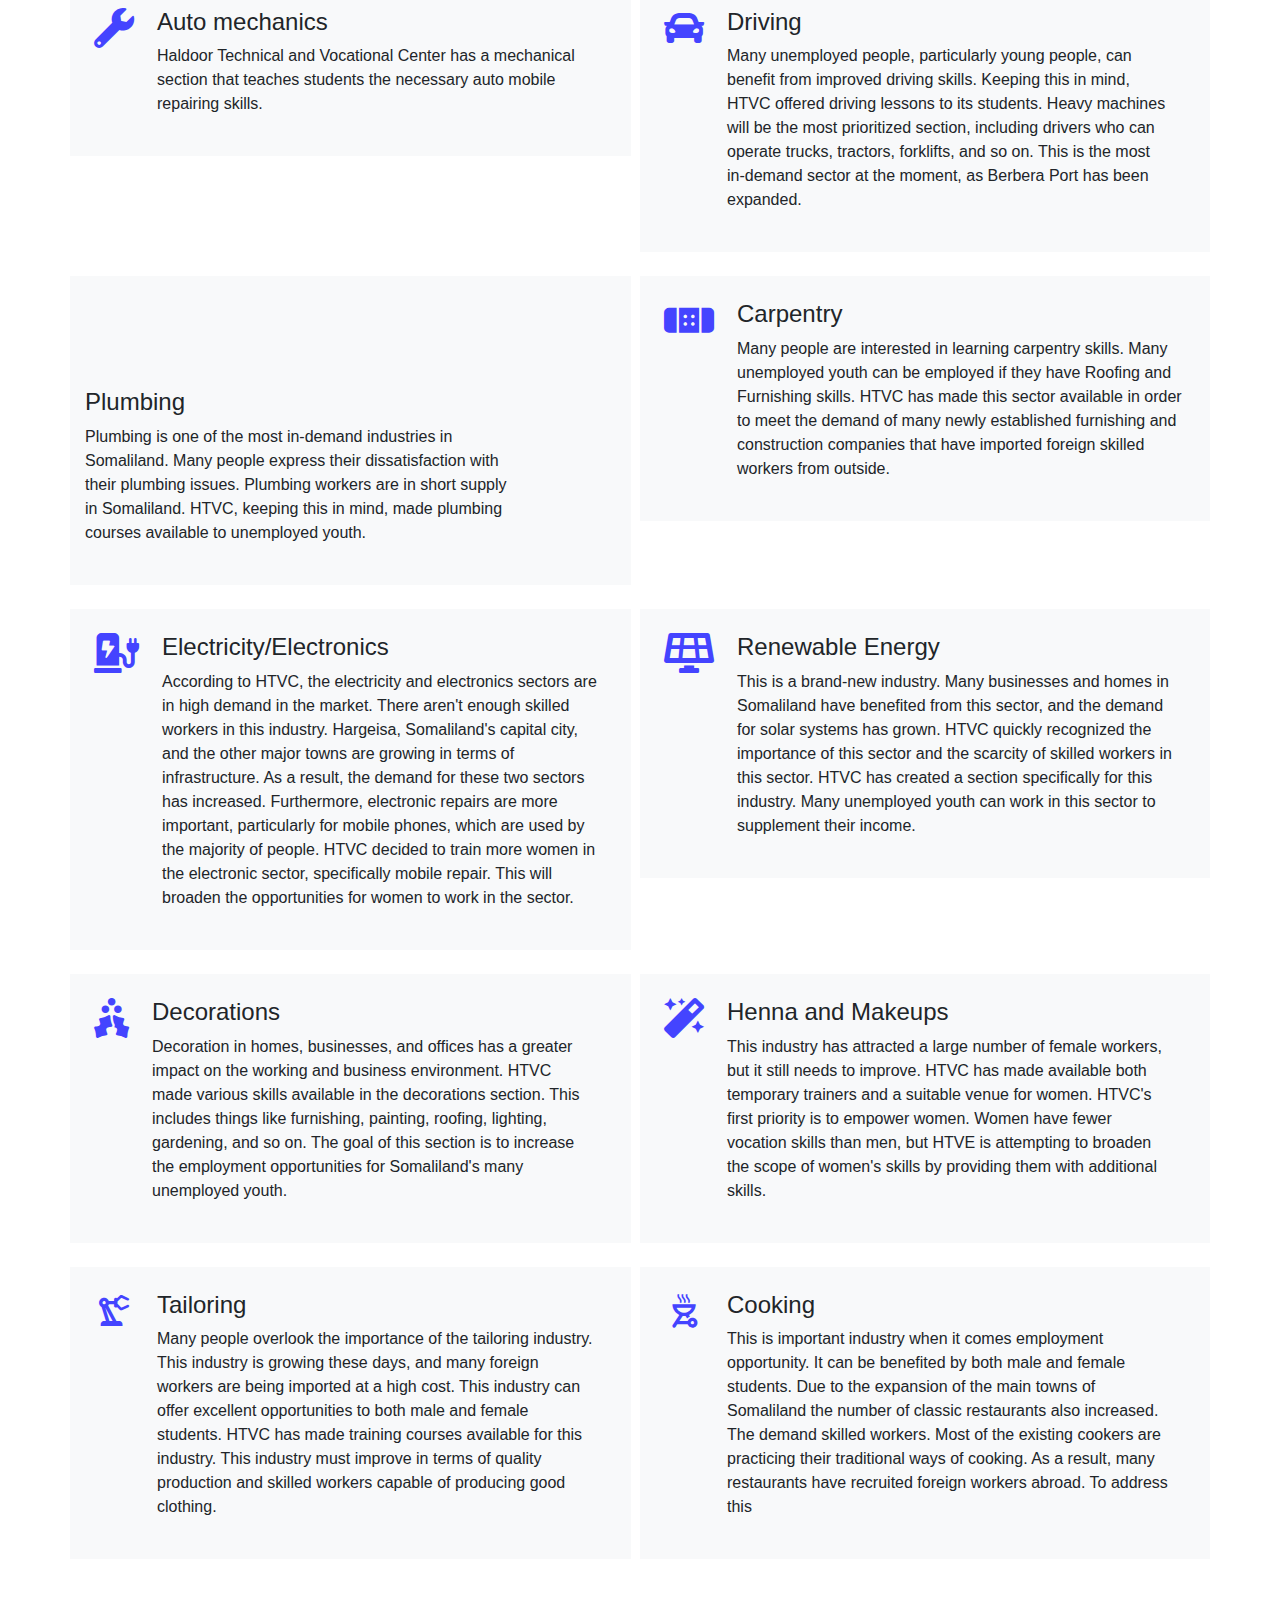
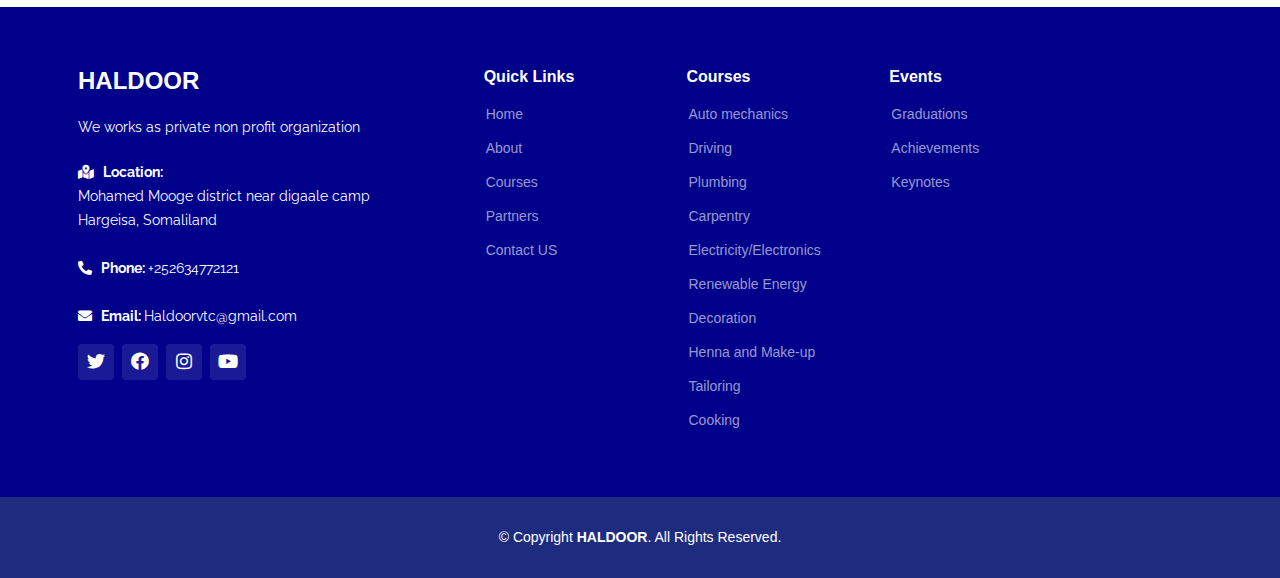
==== commit 4a67b1f2: "Some Improvements" ====
--- a/index.html
+++ b/index.html
@@ -477,7 +477,6 @@
                                 <li><i class="bx bx-chevron-right"></i> <a href="index">Home</a></li>
                                 <li><i class="bx bx-chevron-right"></i> <a href="about">About</a></li>
                                 <li><i class="bx bx-chevron-right"></i> <a href="courses">Courses</a></li>
-                                <li><i class="bx bx-chevron-right"></i> <a href="events">Events</a></li>
                                 <li><i class="bx bx-chevron-right"></i> <a href="partners">Partners</a></li>
                                 <li><i class="bx bx-chevron-right"></i> <a href="contact-us">Contact US</a></li>
                             </ul>
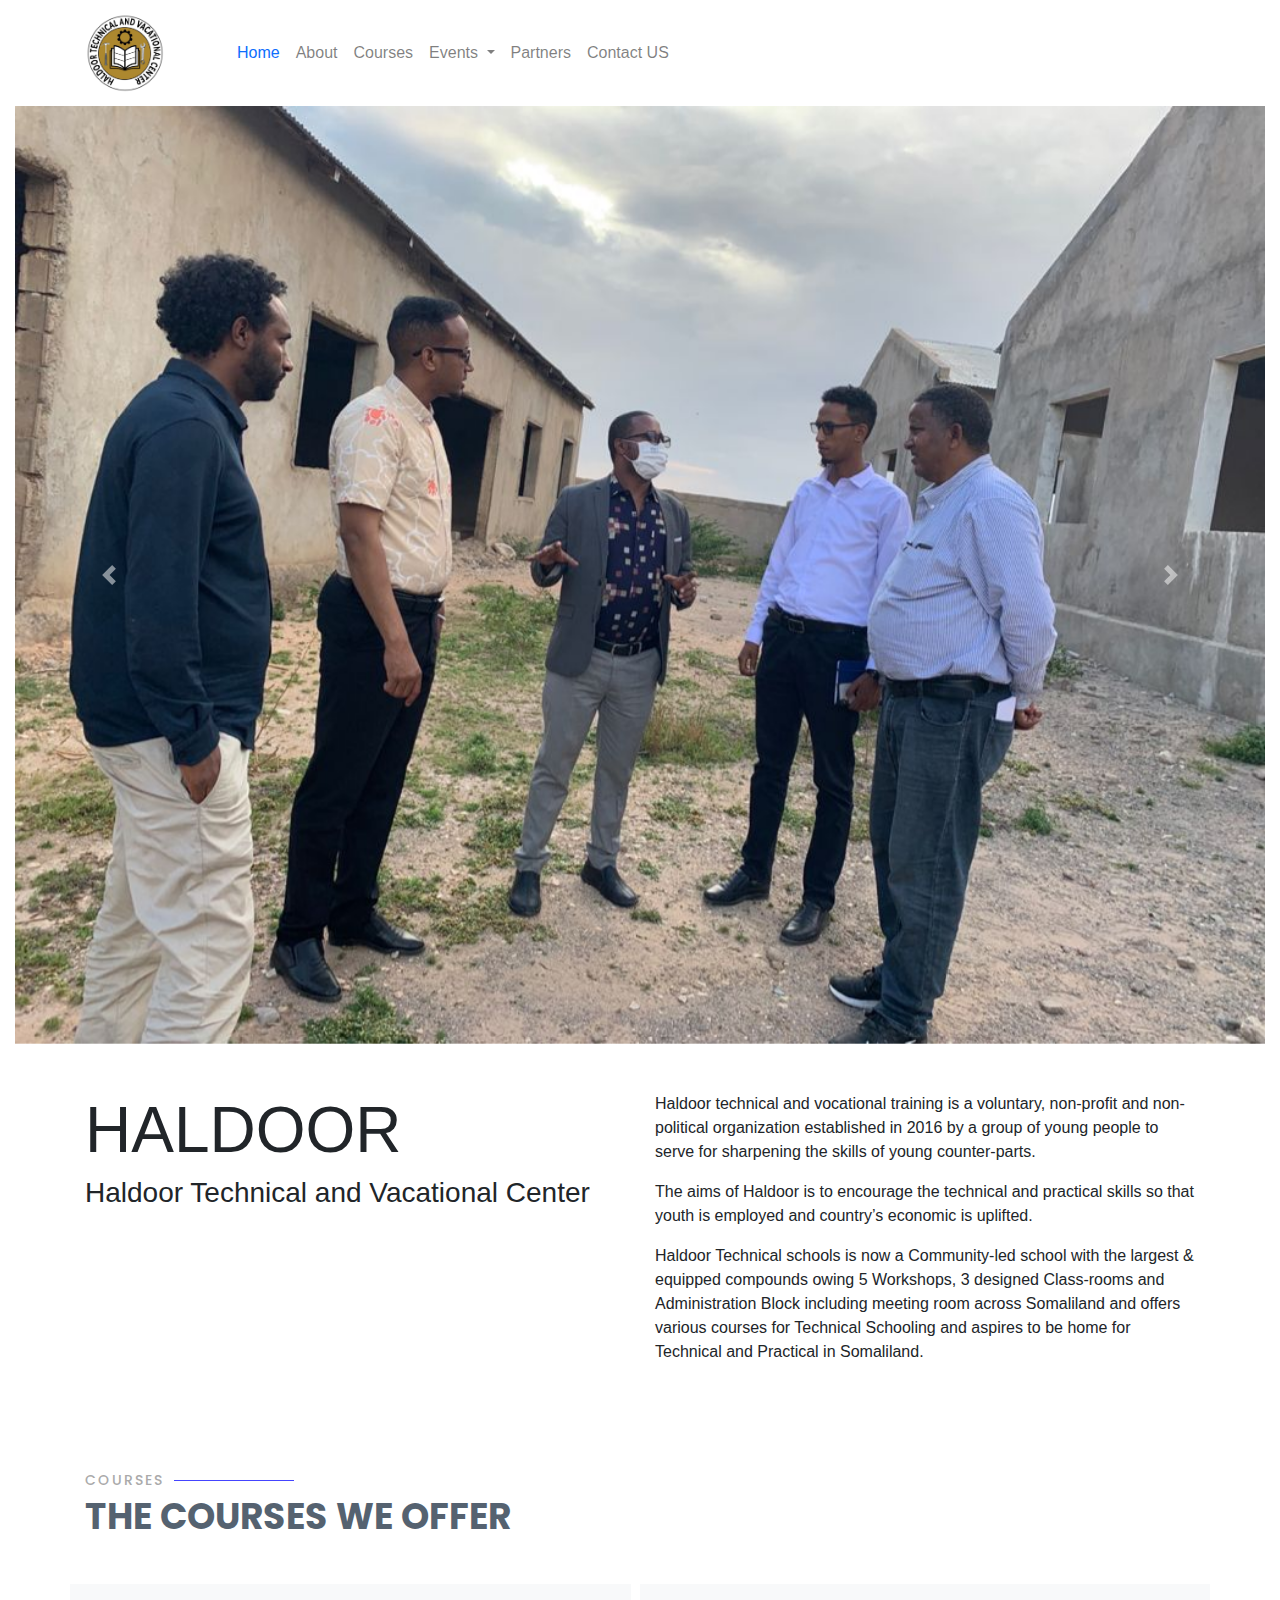
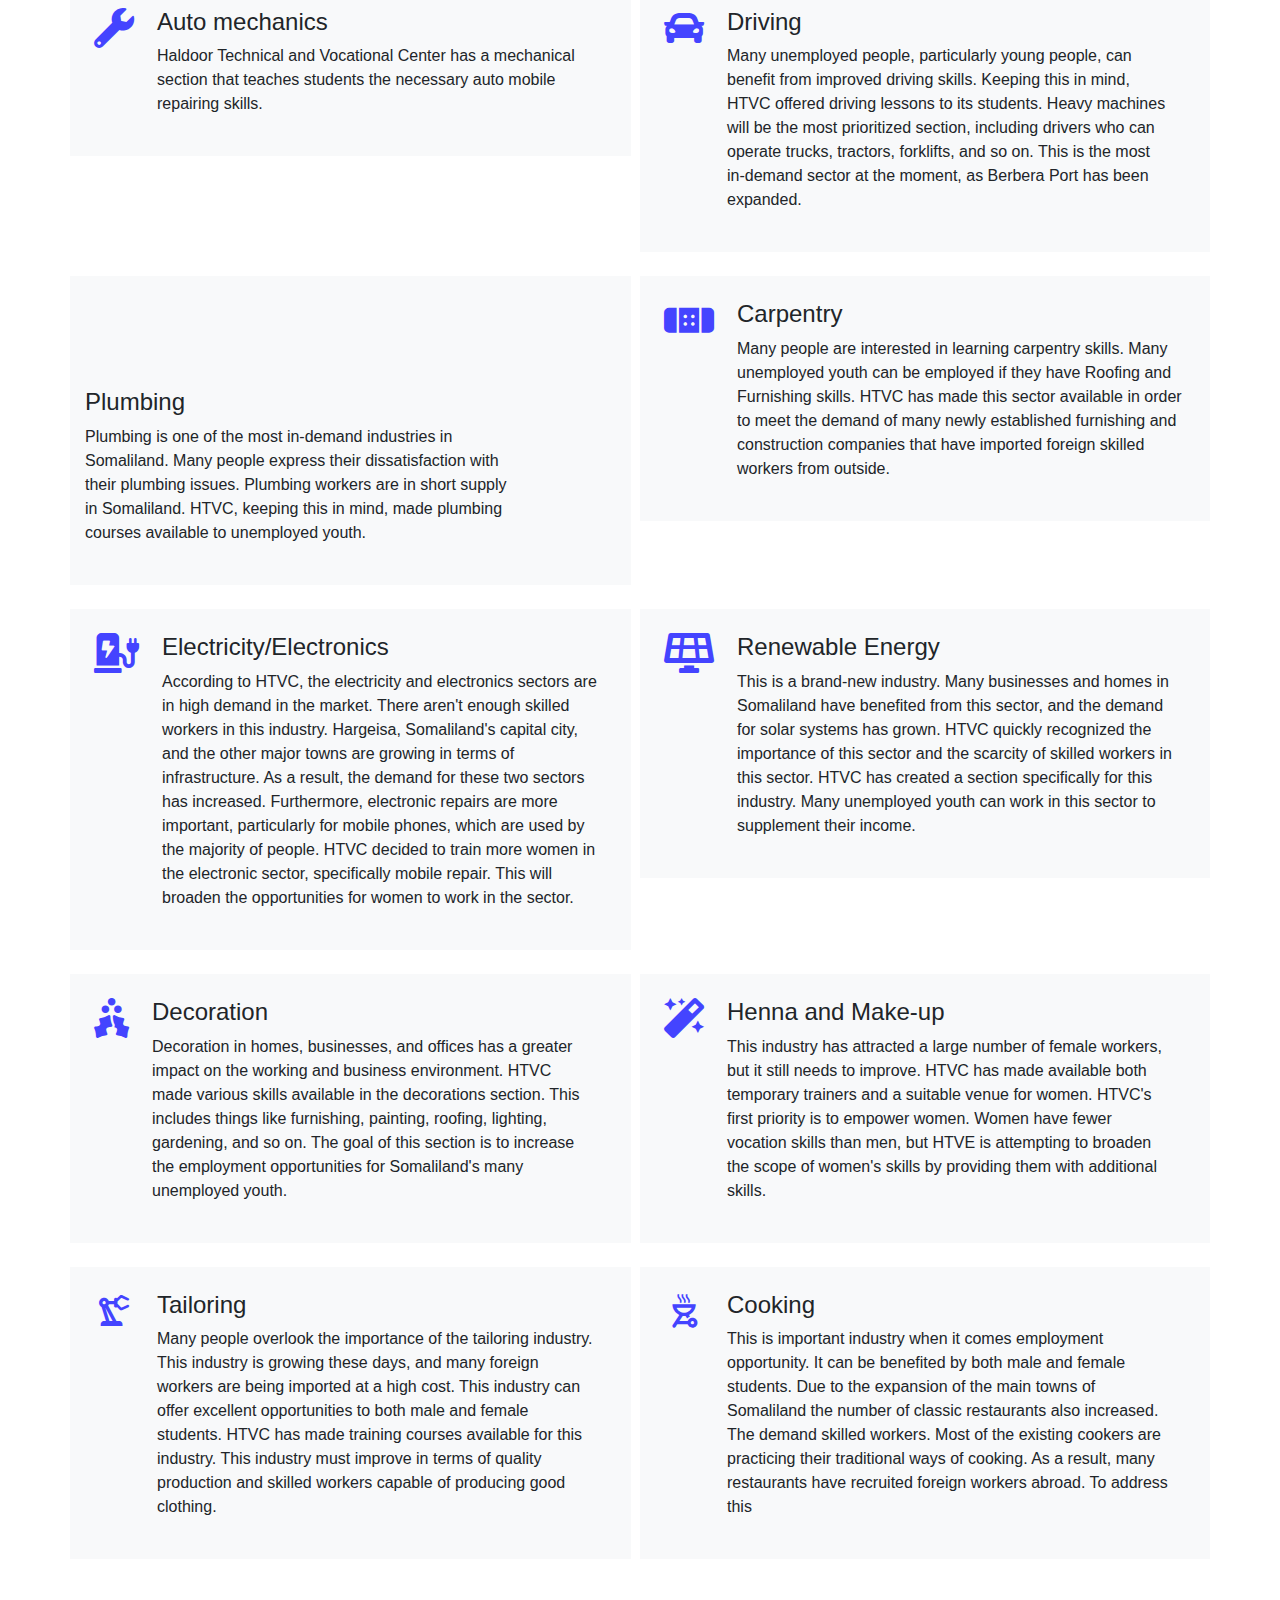
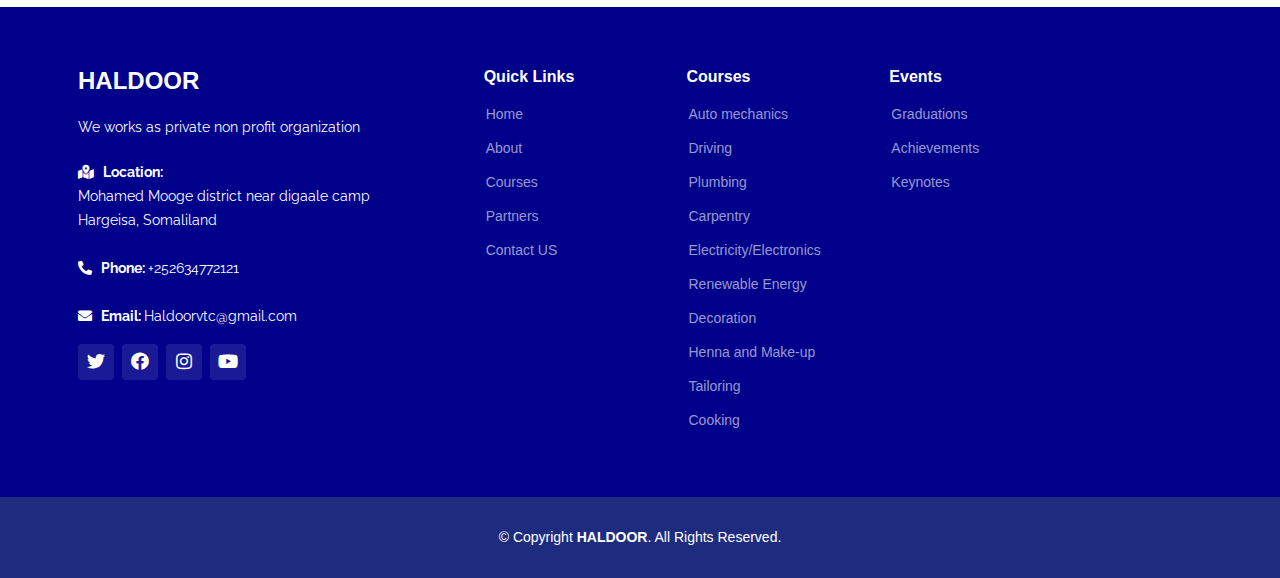
==== commit e9a37260: "Some Improvements" ====
--- a/index.html
+++ b/index.html
@@ -328,14 +328,14 @@
 
                         </div>
                         
-                        <!-- Decorations -->
+                        <!-- Decoration -->
                         <div class="col-md-6 pt-4 pr-4 mt-4 mt-md-0">
                             <div class="row bg-light">
                                 <div class="col-md-0 mr-2 ml-4 mt-4 mb-4">
                                     <i class="fas fa-holly-berry courses-icon"></i>
                                 </div>
                                 <div class="col-md-10 mt-4 mb-4">
-                                    <h4>Decorations</h4>
+                                    <h4>Decoration</h4>
                                     <p>
                                         Decoration in homes, businesses, and offices has a greater impact on the working and 
                                         business environment. HTVC made various skills available in the decorations section. 
@@ -349,14 +349,14 @@
 
                         </div>
                         
-                        <!-- Henna and Makeups -->
+                        <!-- Henna and Make-up -->
                         <div class="col-md-6 pt-4 mt-4 mt-md-0">
                             <div class="row bg-light">
                                 <div class="col-md-0 mr-2 ml-4 mt-4 mb-4">
                                     <i class="fas fa-magic courses-icon"></i>
                                 </div>
                                 <div class="col-md-10 mt-4 mb-4">
-                                    <h4>Henna and Makeups</h4>
+                                    <h4>Henna and Make-up</h4>
                                     <p>
                                         This industry has attracted a large number of female workers, 
                                         but it still needs to improve. HTVC has made available both temporary trainers and a 
--- a/css/custom.css
+++ b/css/custom.css
@@ -231,6 +231,10 @@
     color: #8795a4;
 }
 
+.display-1 {
+    font-size: 4rem !important;
+}
+
 .contact .info .email, .contact .info .phone {
     margin-top: 40px;
 }
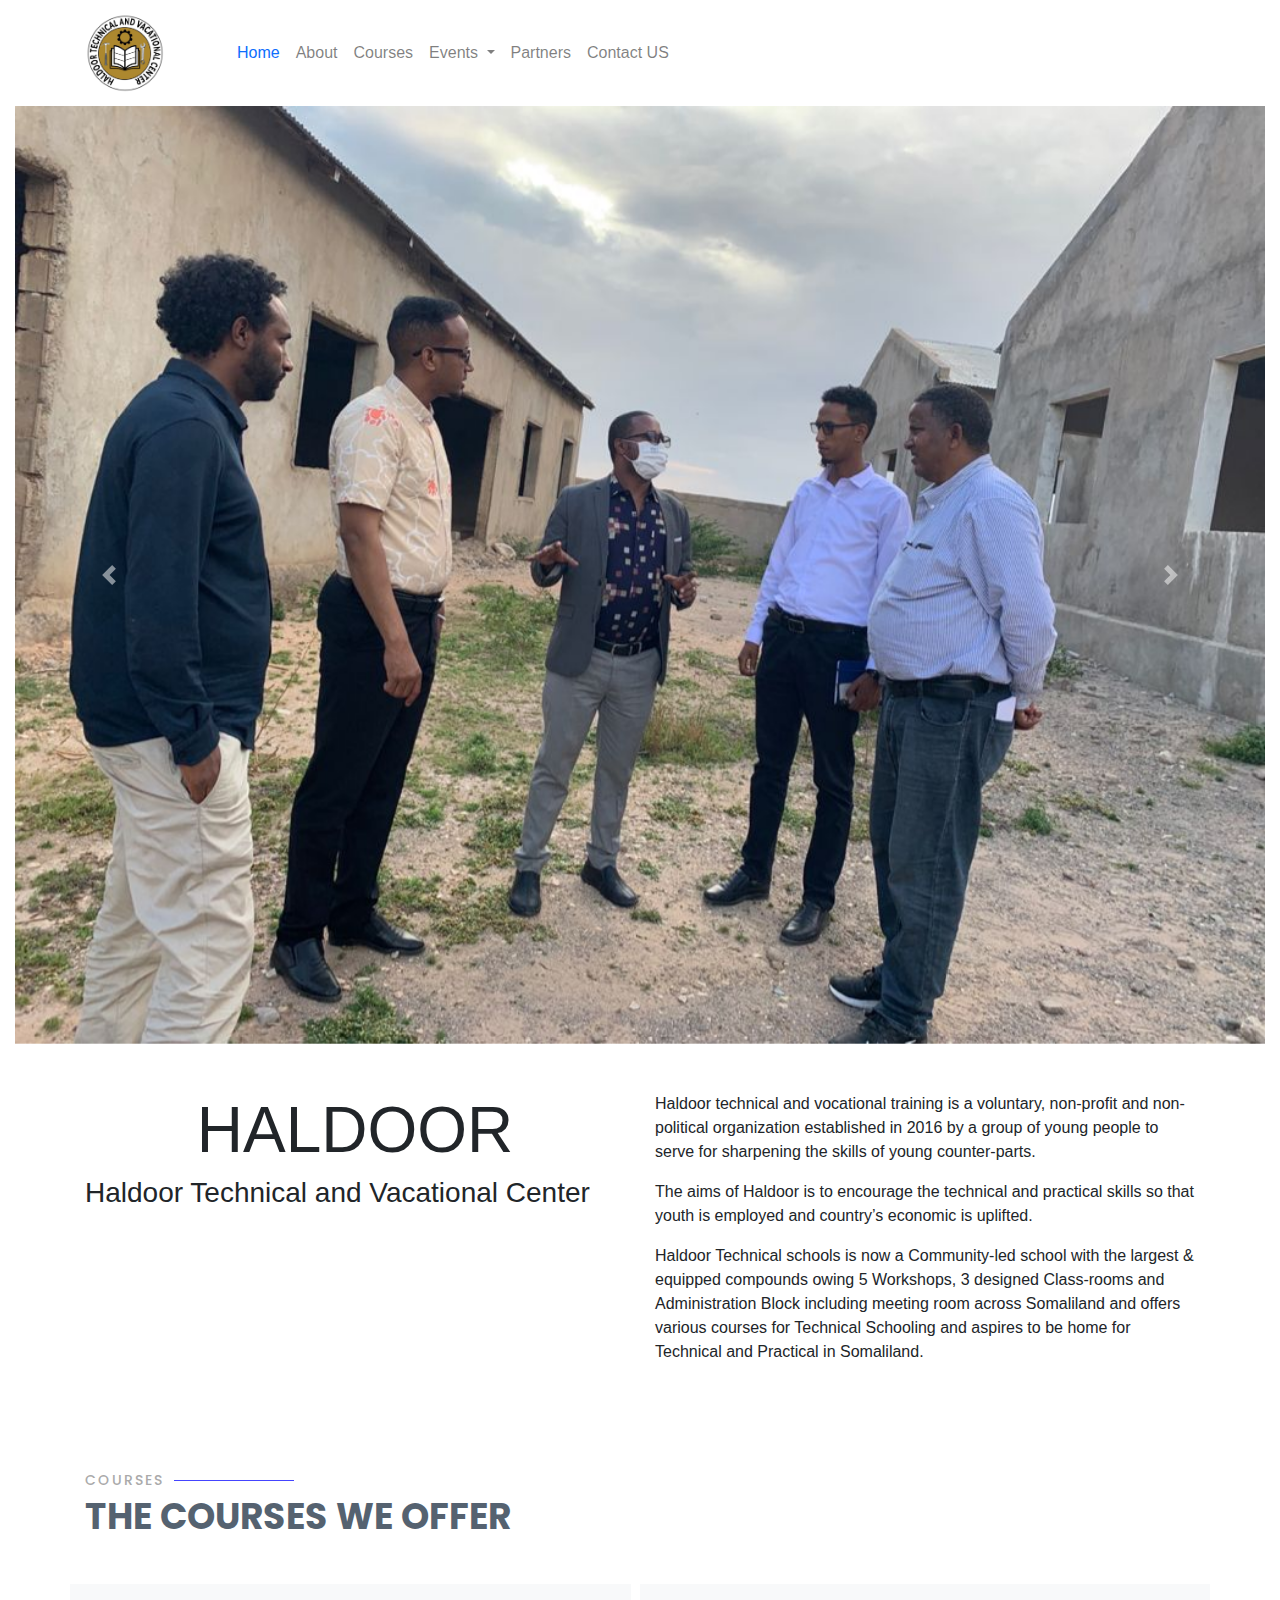
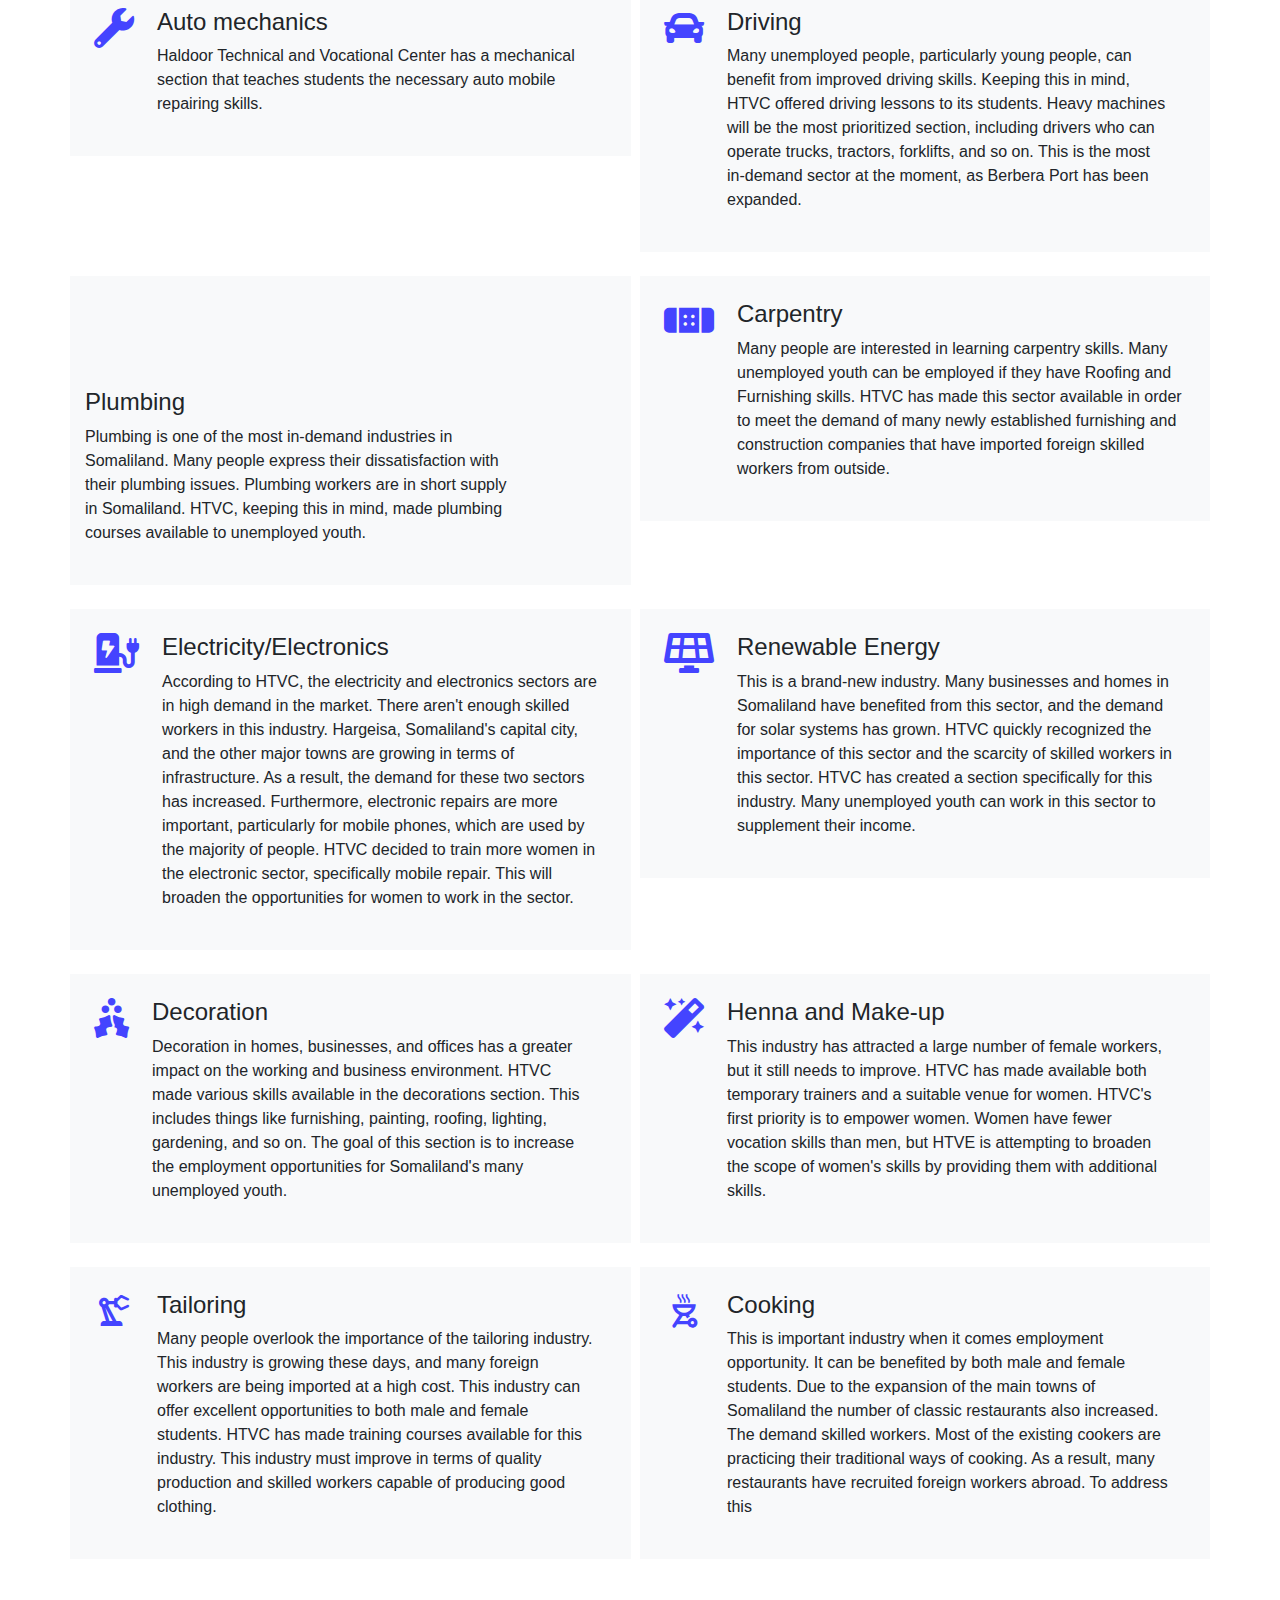
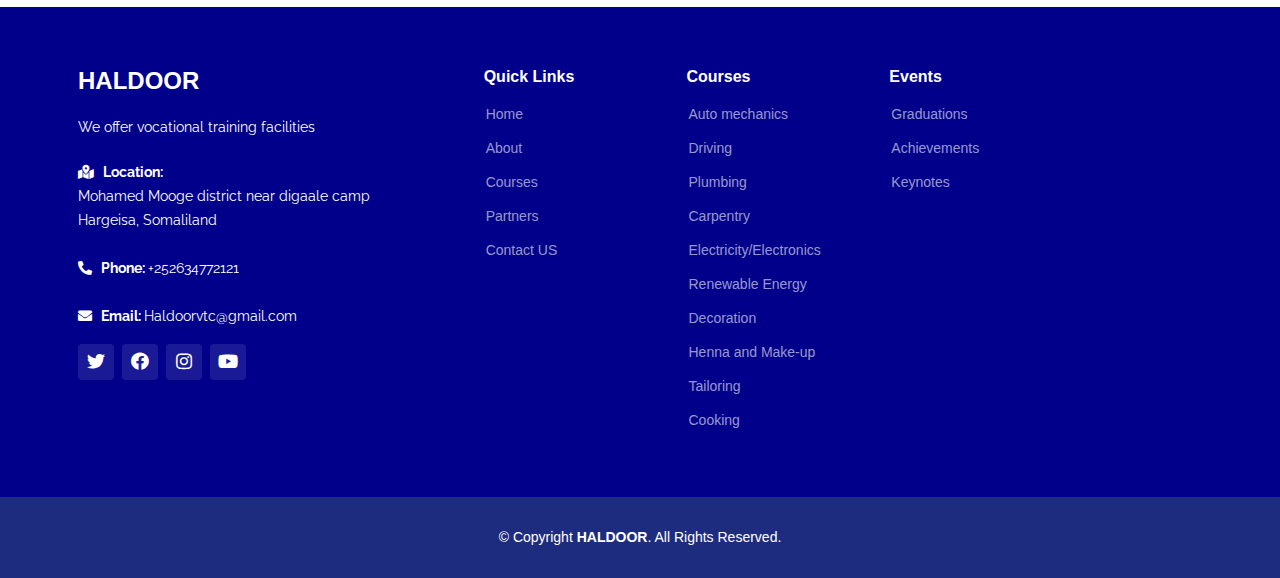
==== commit 2a3fc59f: "Some improvements" ====
--- a/index.html
+++ b/index.html
@@ -426,7 +426,7 @@
                             <div class="footer-info">
                                 <h3>HALDOOR</h3>
                                 <p>
-                                    We works as private non profit organization
+                                    We offer vocational training facilities 
                                 </p><br>
                                 <p>
 
--- a/css/custom.css
+++ b/css/custom.css
@@ -233,10 +233,16 @@
 
 .display-1 {
     font-size: 4rem !important;
+    text-align: center;
 }
 
 .contact .info .email, .contact .info .phone {
     margin-top: 40px;
+}
+
+.contact .info .email:hover i, .contact .info .address:hover i, .contact .info .phone:hover i {
+    background: #556270;
+    color: #fff;
 }
 
 /* --- Nav --- */
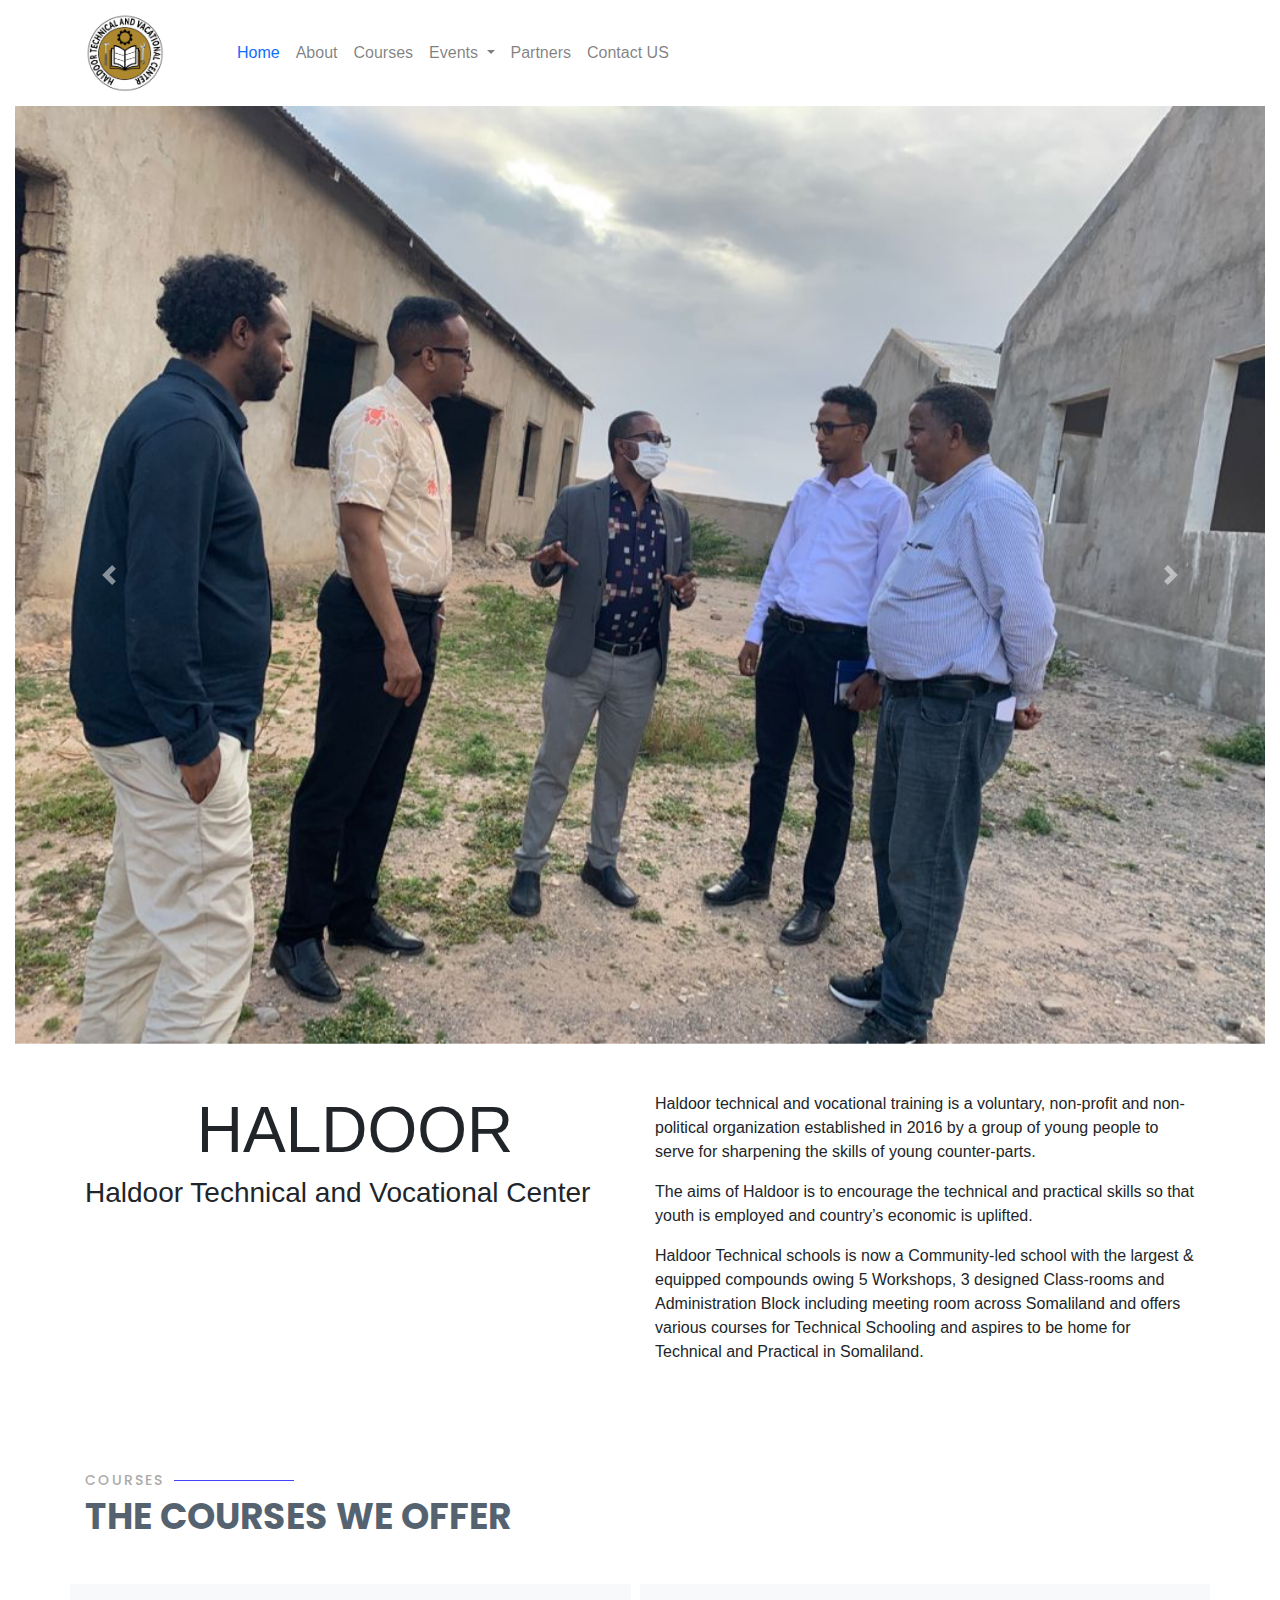
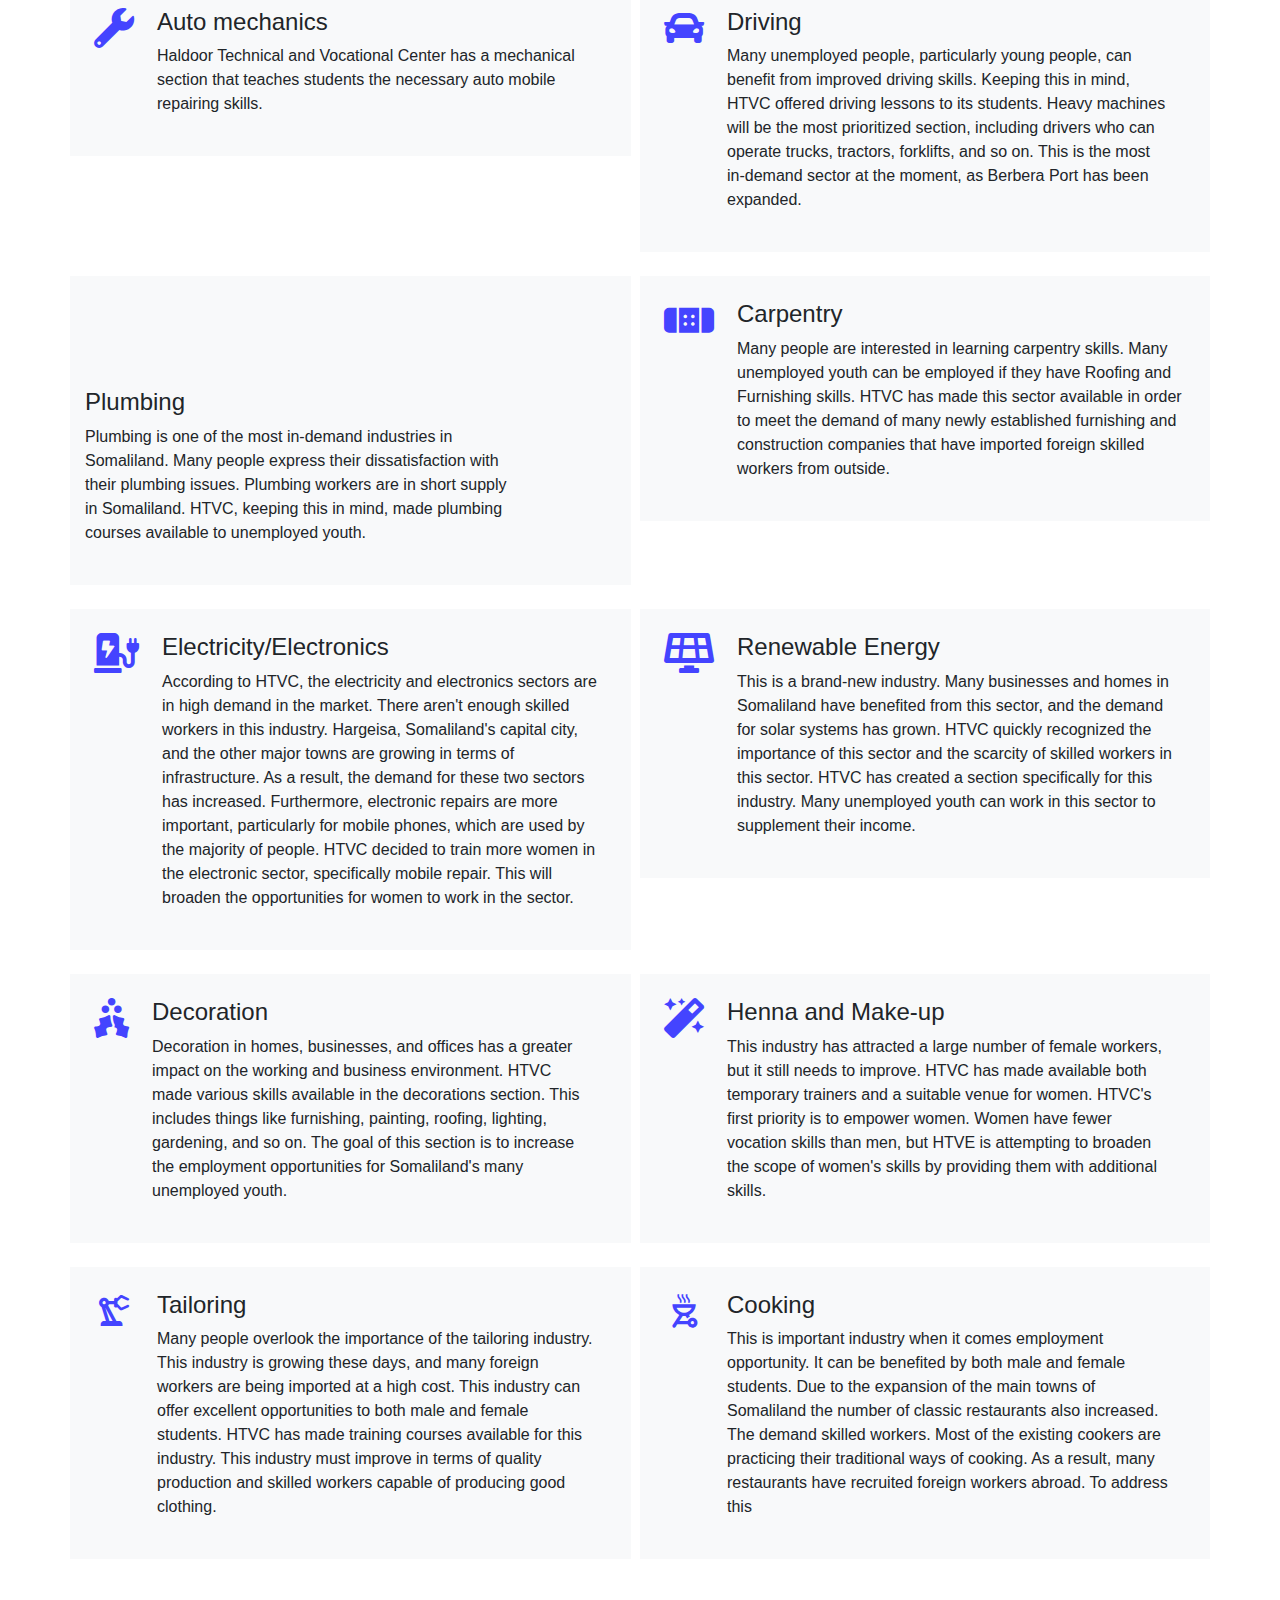
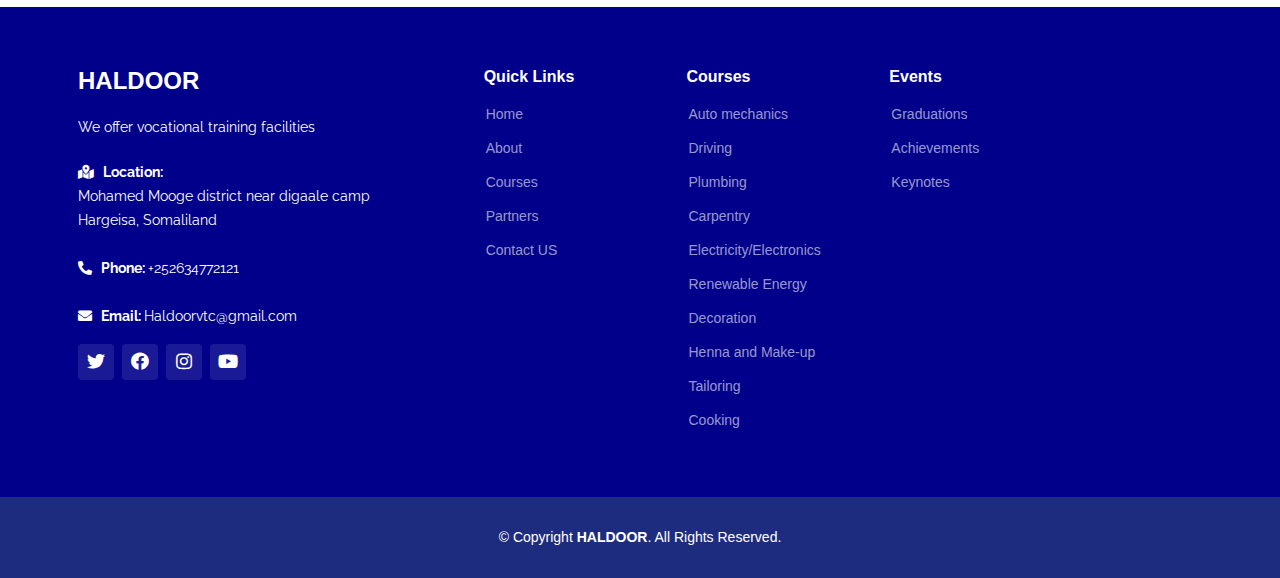
==== commit 0e40c474: "Vacational -> Changed to -> Vocational" ====
--- a/index.html
+++ b/index.html
@@ -7,9 +7,9 @@
     <meta charset="utf-8">
     <meta name="viewport" content="width=device-width, initial-scale=1">
 
-    <title>Haldoor Technical and Vacational Center</title>
+    <title>Haldoor Technical and Vocational Center</title>
     <meta content="" name="Haldoor technical and vocational training is a voluntary, non-profit and non-political organization established in 2016 by a group of young people to serve for sharpening the skills of young counter-parts. ">
-    <meta content="" name="Haldoor Technical and Vacational Center">
+    <meta content="" name="Haldoor Technical and Vocational Center">
 
     <!-- Favicons -->
     <link href="img/logo.png" rel="icon">
@@ -167,7 +167,7 @@
                     <div class="row content">
                         <div class="col-lg-6">
                             <h2 class="display-1">HALDOOR</h2>
-                            <h3>Haldoor Technical and Vacational Center</h3>
+                            <h3>Haldoor Technical and Vocational Center</h3>
                         </div>
                         <div class="col-lg-6 pt-4 pt-lg-0">
                             <p>
